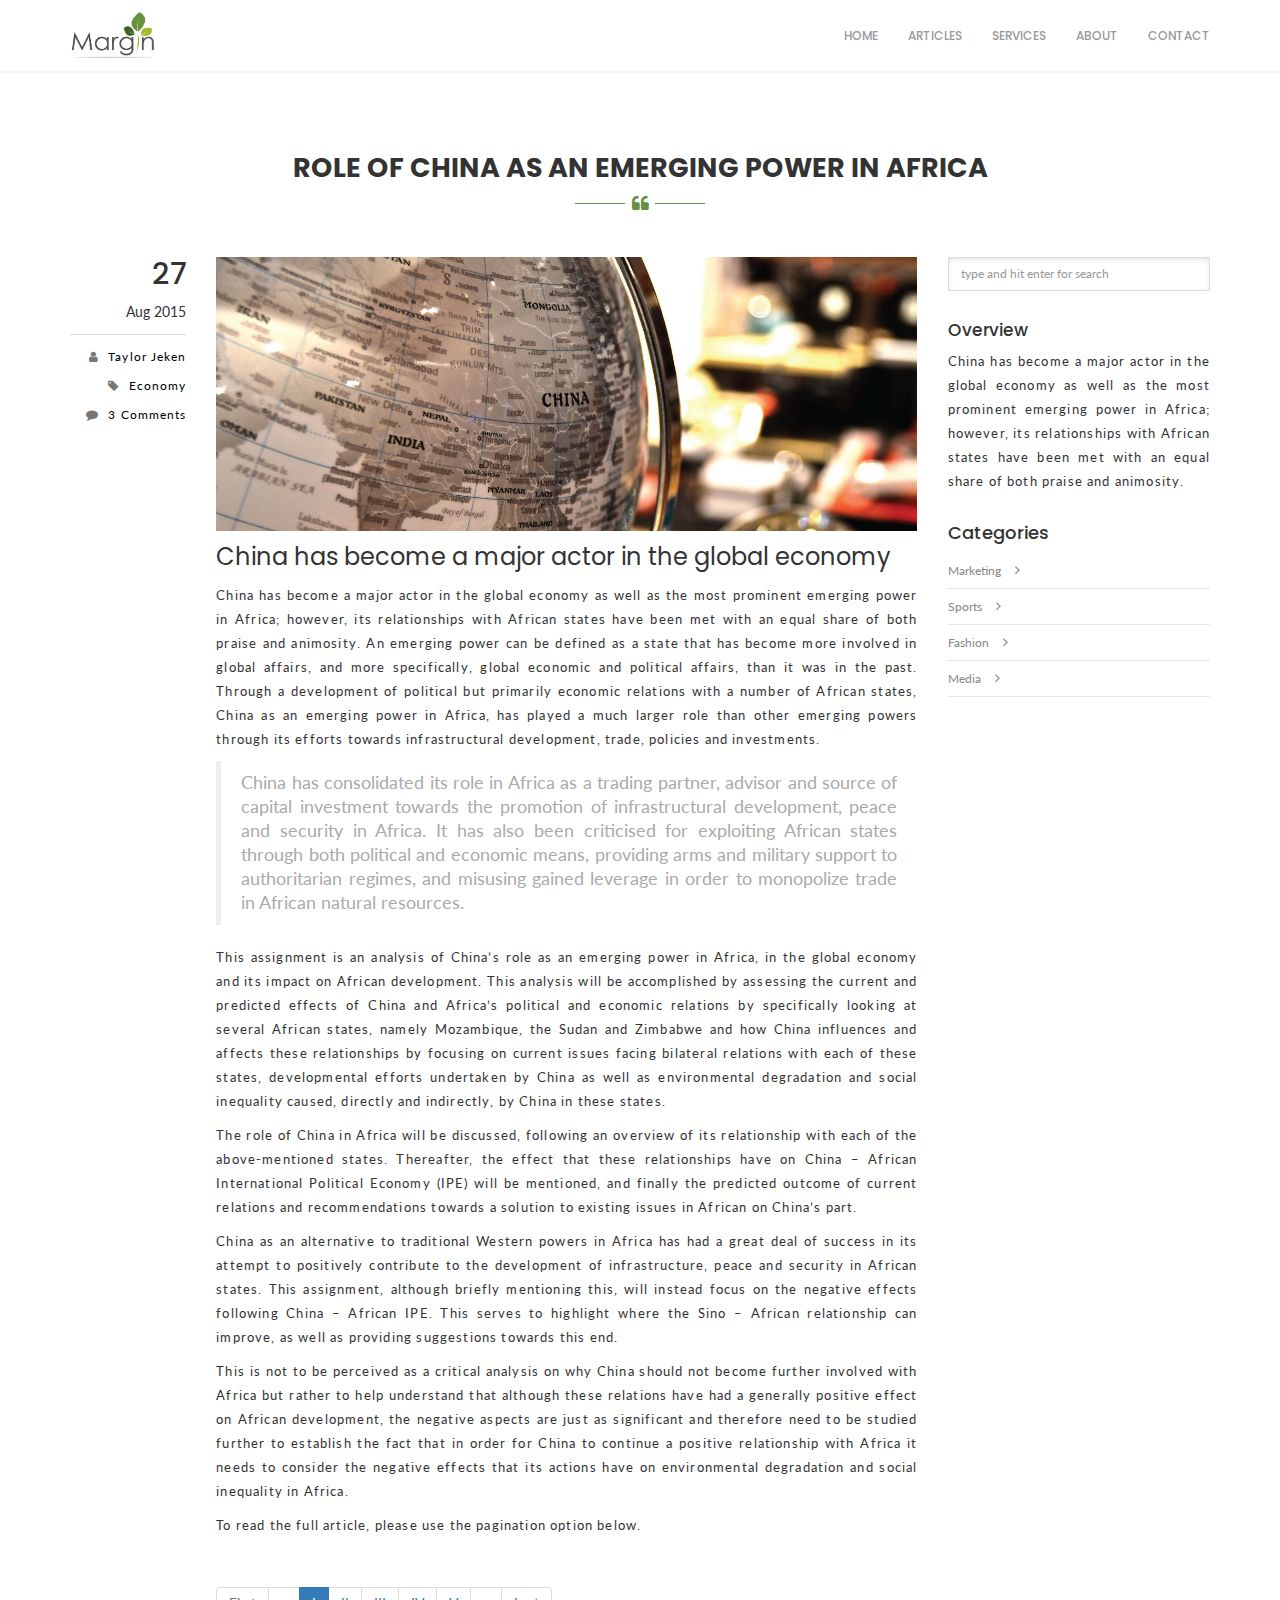
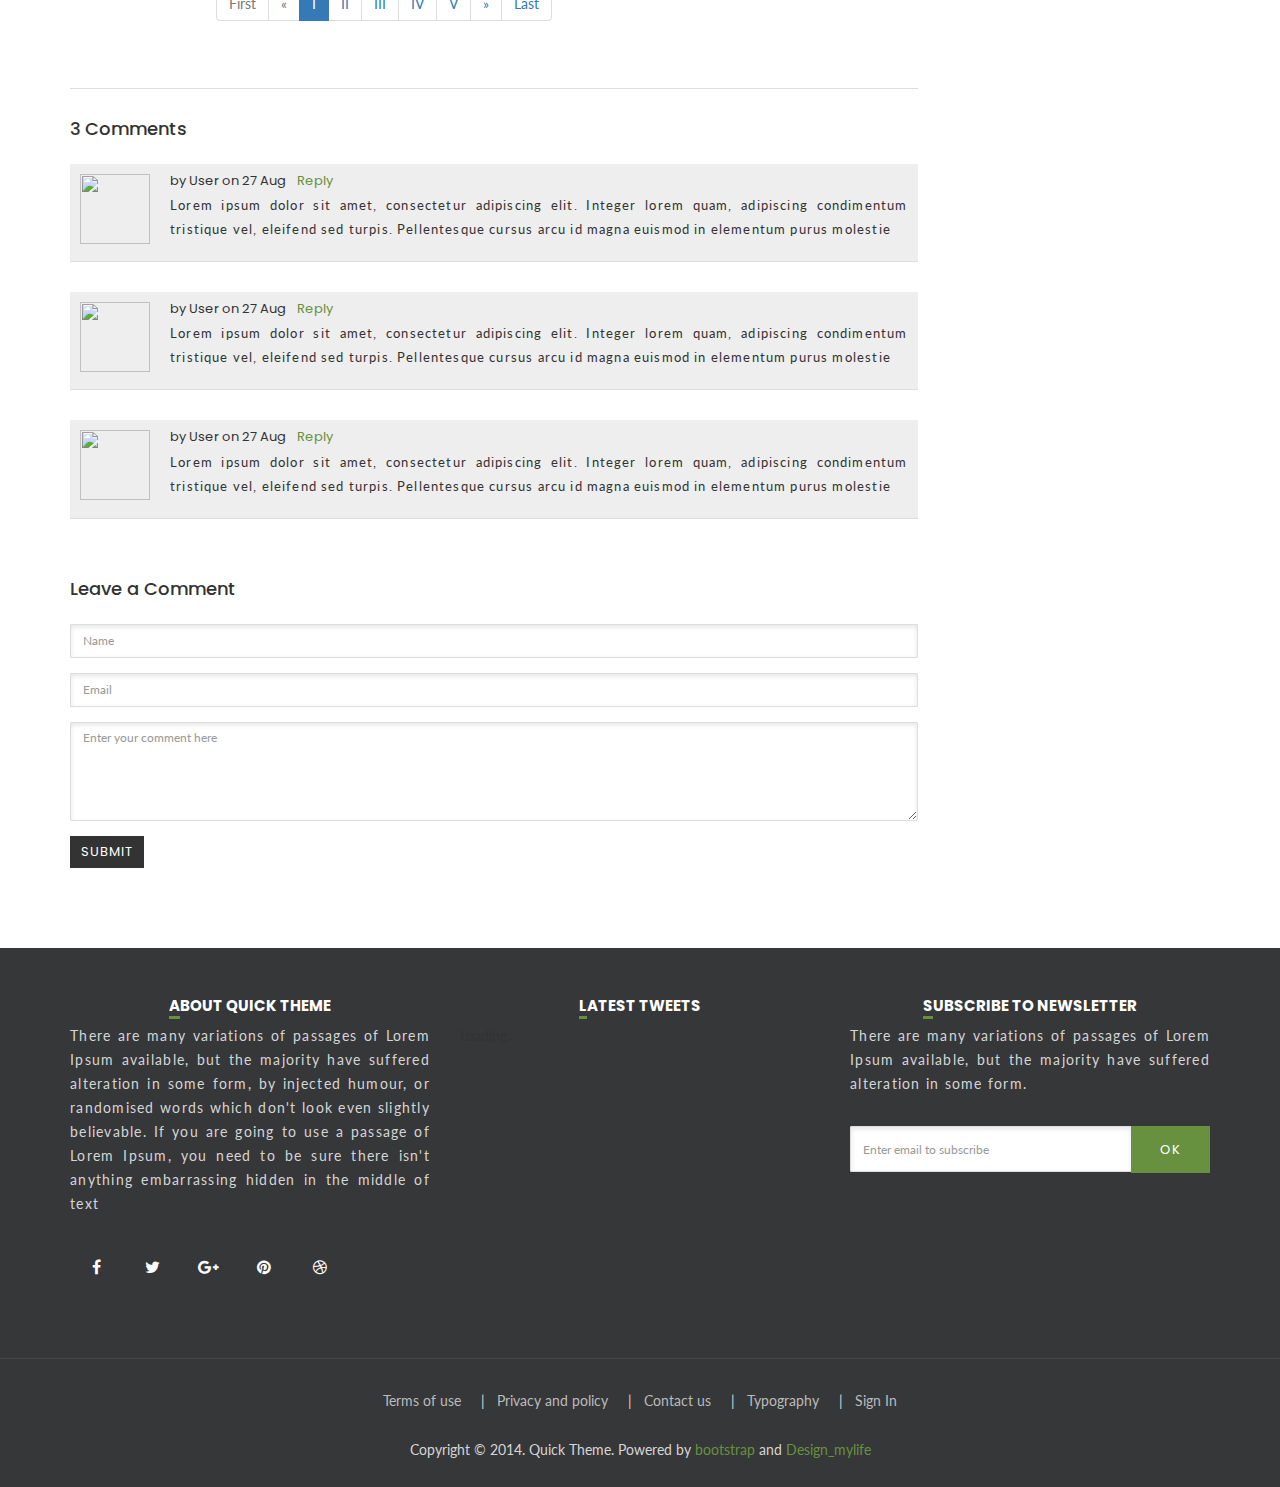
==== article-1.html @ ec609a2a "Pagination" ====
<!DOCTYPE html>
<html lang="en">
    
<!-- Mirrored from bootstraplovers.com/templates/quick-v1.5/demos/quick-fullscreen/blog-post.html by HTTrack Website Copier/3.x [XR&CO'2014], Wed, 30 Jan 2019 09:22:16 GMT -->
<head>
        <meta charset="utf-8">
        <meta http-equiv="X-UA-Compatible" content="IE=edge">
        <meta name="viewport" content="width=device-width, initial-scale=1">
        
        <link rel="shortcut icon" href="img/logo.ico" type="image/x-icon" />
        <title>Margin Economics</title>

        <!-- Bootstrap -->
        <link href="bootstrap/css/bootstrap.min.css" rel="stylesheet">
        <!-- custom css -->
        <link href="css/style.css" rel="stylesheet" type="text/css" media="screen">
        <!-- font awesome for icons -->
        <link href="font-awesome/css/font-awesome.min.css" rel="stylesheet">
        <!--flex slider-->
        <link href="css/flexslider.css" rel="stylesheet" type="text/css" media="screen">
        <!-- animated css  -->
        <link href="css/animate.css" rel="stylesheet" type="text/css" media="screen">
        <!--web fonts-->      
        <link href='https://fonts.googleapis.com/css?family=Lato:300,400,400italic' rel='stylesheet' type='text/css'>
        <link href='https://fonts.googleapis.com/css?family=Montserrat:400,700' rel='stylesheet' type='text/css'>

        <!--owl carousel css-->
        <link href="css/owl.carousel.css" rel="stylesheet" type="text/css" media="screen">
        <link href="css/owl.theme.css" rel="stylesheet" type="text/css" media="screen">
        <!--popups css-->
        <link href="css/magnific-popup.css" rel="stylesheet" type="text/css">
        <!-- HTML5 Shim and Respond.js IE8 support of HTML5 elements and media queries -->
        <!-- WARNING: Respond.js doesn't work if you view the page via file:// -->
        <!--[if lt IE 9]>
          <script src="https://oss.maxcdn.com/html5shiv/3.7.2/html5shiv.min.js"></script>
          <script src="https://oss.maxcdn.com/respond/1.4.2/respond.min.js"></script>
        <![endif]-->


    </head>
    <body data-spy="scroll" data-offset="80">

        <section id="navigation">
            <div class="navbar navbar-default navbar-static-top" role="navigation">
                <div class="container">
                    <div class="navbar-header">
                        <button type="button" class="navbar-toggle" data-toggle="collapse" data-target=".navbar-collapse">
                            <span class="sr-only">Toggle navigation</span>
                            <span class="icon-bar"></span>
                            <span class="icon-bar"></span>
                            <span class="icon-bar"></span>
                        </button>
                        <img src="img/logo-nav.png" alt="Margin logo" height="47" width="85">
                    </div>
                    <div class="navbar-collapse collapse">

                            <ul class="nav navbar-nav navbar-right scrollto">
                                    <li><a href="index.html#home">Home</a></li>
                                    <li><a href="index.html#articles">Articles</a></li>
                                    <li><a href="index.html#services">Services</a></li>
                                    <li><a href="index.html#about">About</a></li>
                                    <li><a href="index.html#contact">Contact</a></li>
                                </ul>

                    </div><!--/.nav-collapse -->
                </div><!--/.container -->
            </div><!--navbar-default-->
        </section><!--navigation section end here-->

        <section id="blog-wrapper" class="section-padding">
            <div class="container">
                <div class="row">
                    <div class="col-md-12">
                        <div class="center-heading text-center">
                            <h2>Role of China as an Emerging Power in Africa</h2>
                            <span class="icon"><i class="fa fa-quote-left"></i></span> 
                        </div><!--center heading-->
                    </div>
                </div>

                <div class="row">
                    <div class="col-sm-9">
                        <div class="blog-post-wrap">
                            <div class="row">
                                <div class="col-sm-2 margin-btm-30 hidden-xs">
                                    <div class="post-date   text-right">
                                        <h2>27</h2>
                                        <span>Aug 2015</span>
                                    </div>
                                    <div class="post-left-info">
                                        <p><i class="fa fa-user"></i> <a href="#">Taylor Jeken</a></p>
                                        <p><i class="fa fa-tag"></i> <a href="#">Economy</a></p>
                                        <p><i class="fa fa-comment"></i> <a href="#">3 Comments</a></p>
                                    </div>
                                </div>
                                <div class="col-sm-10">
                                    <div class="blog-post-info">                                  
                                        <img src="img/blog-1.jpg" class="img-responsive" alt="">
                                        <h3>China has become a major actor in the global economy</h3>
                                        <ul class="list-inline xs-post-info visible-xs">
                                            <li><i class="fa fa-user"></i> <a href="#">Author</a></li>
                                            <li><i class="fa fa-tag"></i> <a href="#">Sports</a></li>
                                            <li><i class="fa fa-comment"></i> <a href="#">3 Comments</a></li>
                                        </ul>
                                        <p>
                                            China has become a major actor in the global economy as well as the most prominent emerging power in Africa; however, its relationships with African states have been met with an equal share of both praise and animosity. An emerging power can be defined as a state that has become more involved in global affairs, and more specifically, global economic and political affairs, than it was in the past. Through a development of political but primarily economic relations with a number of African states, China as an emerging power in Africa, has played a much larger role than other emerging powers through its efforts towards infrastructural development, trade, policies and investments.
                                        </p>
                                        <blockquote>
                                            China has consolidated its role in Africa as a trading partner, advisor and source of capital investment towards the promotion of infrastructural development, peace and security in Africa. It has also been criticised for exploiting African states through both political and economic means, providing arms and military support to authoritarian regimes, and misusing gained leverage in order to monopolize trade in African natural resources.
                                        </blockquote>
                                        <p>
                                            This assignment is an analysis of China’s role as an emerging power in Africa, in the global economy and its impact on African development. This analysis will be accomplished by assessing the current and predicted effects of China and Africa’s political and economic relations by specifically looking at several African states, namely Mozambique, the Sudan and Zimbabwe and how China influences and affects these relationships by focusing on current issues facing bilateral relations with each of these states, developmental efforts undertaken by China as well as environmental degradation and social inequality caused, directly and indirectly, by China in these states.
                                        </p>
                                        <p>
                                            The role of China in Africa will be discussed, following an overview of its relationship with each of the above-mentioned states. Thereafter, the effect that these relationships have on China – African International Political Economy (IPE) will be mentioned, and finally the predicted outcome of current relations and recommendations towards a solution to existing issues in African on China’s part.
                                        </p>
                                        <p>
                                            China as an alternative to traditional Western powers in Africa has had a great deal of success in its attempt to positively contribute to the development of infrastructure, peace and security in African states. This assignment, although briefly mentioning this, will instead focus on the negative effects following China – African IPE. This serves to highlight where the Sino – African relationship can improve, as well as providing suggestions towards this end.
                                        </p>
                                        <p>
                                            This is not to be perceived as a critical analysis on why China should not become further involved with Africa but rather to help understand that although these relations have had a generally positive effect on African development, the negative aspects are just as significant and therefore need to be studied further to establish the fact that in order for China to continue a positive relationship with Africa it needs to consider the negative effects that its actions have on environmental degradation and social inequality in Africa.
                                        </p>
                                        <p>To read the full article, please use the pagination option below.</p>
                                        <div class="pagination">
                                            <nav aria-label="Page navigation example">
                                                <ul class="pagination pagination-circle pg-blue">
                                                    <li class="page-item disabled"><a class="page-link">First</a></li>
                                                    <li class="page-item disabled">
                                                    <a class="page-link" aria-label="Previous">
                                                        <span aria-hidden="true">&laquo;</span>
                                                        <span class="sr-only">First</span>
                                                    </a>
                                                    </li>
                                                    <li class="page-item active"><a class="page-link">I</a></li>
                                                    <li class="page-item"><a class="page-link">II</a></li>
                                                    <li class="page-item"><a class="page-link">III</a></li>
                                                    <li class="page-item"><a class="page-link">IV</a></li>
                                                    <li class="page-item"><a class="page-link">V</a></li>
                                                    <li class="page-item">
                                                    <a class="page-link" aria-label="Next">
                                                        <span aria-hidden="true">&raquo;</span>
                                                        <span class="sr-only">Next</span>
                                                    </a>
                                                    </li>
                                                    <li class="page-item"><a class="page-link">Last</a></li>
                                                </ul>
                                            </nav>
                                        </div>
                                    </div>
                                </div>
                            </div>
                        </div><!--blog post wrap--> 
                        <div class="post-cmnt-wrap">
                            <h4>3 Comments</h4>
                            <div class="comment-list">
                                <h4><img src="img/team-1.jpg" class="img-responsive" alt="">
                                    by User on 27 Aug <a href="#">Reply</a>
                                </h4>
                                <p>
                                    Lorem ipsum dolor sit amet, consectetur adipiscing elit. Integer lorem quam, adipiscing condimentum tristique vel, eleifend sed turpis. Pellentesque cursus arcu id magna euismod in elementum purus molestie
                                </p>
                            </div><!--comment-list-->
                            <div class="comment-list">
                                <h4><img src="img/team-5.jpg" class="img-responsive" alt="">
                                    by User on 27 Aug <a href="#">Reply</a>
                                </h4>
                                <p>
                                    Lorem ipsum dolor sit amet, consectetur adipiscing elit. Integer lorem quam, adipiscing condimentum tristique vel, eleifend sed turpis. Pellentesque cursus arcu id magna euismod in elementum purus molestie
                                </p>
                            </div><!--comment-list-->
                            <div class="comment-list">
                                <h4><img src="img/team-3.jpg" class="img-responsive" alt="">
                                    by User on 27 Aug <a href="#">Reply</a>
                                </h4>
                                <p>
                                    Lorem ipsum dolor sit amet, consectetur adipiscing elit. Integer lorem quam, adipiscing condimentum tristique vel, eleifend sed turpis. Pellentesque cursus arcu id magna euismod in elementum purus molestie
                                </p>
                            </div><!--comment-list-->
                        </div><!--post comment wrap end-->

                        <div class="comment-form margin-btm-30">
                            <h4>Leave a Comment</h4>
                            <form role="form">
                                <div class="form-group">
                                    <input type="text" class="form-control" placeholder="Name">
                                </div>
                                <div class="form-group">
                                    <input type="email" class="form-control" placeholder="Email">
                                </div>
                                <div class="form-group">
                                    <textarea class="form-control comment-textarea" rows="5" placeholder="Enter your comment here"></textarea>
                                </div>
                                <button type="submit" class="btn btn-dark btn-sm comment-send-btn">Submit</button>
                            </form>
                        </div>
                    </div><!--blog-post col-->
                    <div class="col-sm-3">
                        <div class="post-sidebar-box">
                            <form role="form">
                                <input type="text" class="form-control" placeholder="type and hit enter for search">

                            </form>
                        </div><!--sidebar box-->
                        <div class="post-sidebar-box">
                            <h4>Overview</h4>
                            <p>
                                China has become a major actor in the global economy as well as the most prominent emerging power in Africa; however, its relationships with African states have been met with an equal share of both praise and animosity.
                            </p>
                        </div>
                        <div class="sidebar-box margin40">
                            <h4>Categories</h4>
                            <ul class="list-unstyled cat-list">
                                <li> <a href="#">Marketing</a> <i class="fa fa-angle-right"></i></li>
                                <li> <a href="#">Sports</a> <i class="fa fa-angle-right"></i></li>
                                <li> <a href="#">Fashion</a> <i class="fa fa-angle-right"></i></li>
                                <li> <a href="#">Media</a> <i class="fa fa-angle-right"></i></li>
                            </ul>
                        </div>
                    </div><!--blog sidebar col-->
                </div>
            </div>
        </section><!--blog wrapper-->
        <footer id="footer">
            <div class="container">
                <div class="row">
                    <div class="col-sm-4 margin-btm-30">
                        <div class="footer-col">
                            <h3 class="widget-title">
                                About Quick Theme
                            </h3>
                            <p>
                                There are many variations of passages of Lorem Ipsum available, but the majority have suffered alteration in some form, by injected humour, or randomised words which don't look even slightly believable. If you are going to use a passage of Lorem Ipsum, you need to be sure there isn't anything embarrassing hidden in the middle of text
                            </p>
                        </div><!--footer-col-->

                        <div class="footer-col">
                            <ul class="list-inline social-1">
                                <li><a href="#"><i class="fa fa-facebook"></i></a></li>
                                <li><a href="#"><i class="fa fa-twitter"></i></a></li>
                                <li><a href="#"><i class="fa fa-google-plus"></i></a></li>
                                <li><a href="#"><i class="fa fa-pinterest"></i></a></li>
                                <li><a href="#"><i class="fa fa-dribbble"></i></a></li>
                            </ul>
                        </div><!--footer-col-->
                    </div>

                    <div class="col-sm-4 margin-btm-30">
                        <div class="footer-col">
                            <h3 class="widget-title">
                                Latest Tweets
                            </h3>
                        </div>
                        <div class="tweet"></div>

                    </div>

                    <div class="col-sm-4">
                        <div class="footer-col">
                            <h3 class="widget-title">
                                Subscribe to Newsletter
                            </h3>
                            <p>
                                There are many variations of passages of Lorem Ipsum available, but the majority have suffered alteration in some form.
                            </p>
                            <form role="form" class="subscribe-form">
                                <div class="input-group">
                                    <input type="email" class="form-control" placeholder="Enter email to subscribe">
                                    <span class="input-group-btn">
                                        <a class="btn  btn-theme btn-lg" href="#">Ok</a>
                                        <!--<button class="btn  btn-theme btn-lg">Ok</button>-->
                                    </span>
                                </div>
                            </form>
                        </div><!--footer-col-->
                    </div>
                </div>
            </div>
        </footer><!--footer-->
        <div class="footer-btm">
            <ul class="footer-nav list-inline text-center">
                <li><a href="#">Terms of use</a></li>
                <li><a href="#">Privacy and policy</a></li>
                <li><a href="#">Contact us</a></li>
                <li><a href="typography.html">Typography</a></li>
                <li><a href="#">Sign In</a></li>
            </ul>
            <div class="copyright text-center">
                Copyright &copy; 2014. Quick Theme. Powered by <a href="#">bootstrap</a> and <a href="#">Design_mylife</a>
            </div>
        </div><!--footer-btm-->
        <!--back to top-->
        <a href="#" class="scrollToTop"><i class="fa fa-angle-up"></i></a>
        <!--back to top end-->
        <!--scripts and plugins -->
        <!--must need plugin jquery-->
        <script src="js/jquery.min.js"></script>        
        <!--bootstrap js plugin-->
        <script src="bootstrap/js/bootstrap.min.js" type="text/javascript"></script>
        <!--easing plugin for smooth scroll-->
        <script src="js/jquery.easing.1.3.min.js" type="text/javascript"></script>
        <script src="js/jquery.sticky.js" type="text/javascript"></script>
        <!--on scroll animation-->
        <script src="js/wow.min.js" type="text/javascript"></script> 
        <!--easy pie charts-->
        <script src="js/waypoints.min.js" type="text/javascript"></script>
        <!--digit countdown plugin-->
        <script src="js/jquery.counterup.min.js" type="text/javascript"></script>
        <script src="js/easypiechart.js" type="text/javascript"></script>
        <script src="js/jquery.flexslider-min.js" type="text/javascript"></script>
        <script src="js/jquery.mixitup.min.js" type="text/javascript"></script>
        <script src="js/jquery.stellar.min.js" type="text/javascript"></script>
        <!--owl carousel slider-->
        <script src="js/owl.carousel.min.js" type="text/javascript"></script>
        <!--twitter feed-->
        <script src="js/tweetie.min.js" type="text/javascript"></script>
        <!--popup js-->
        <script src="js/jquery.magnific-popup.min.js" type="text/javascript"></script>
        <script src="js/jquery.backstretch.min.js" type="text/javascript"></script>
        <!--valid / working contact form js-->
        <script src="js/contact_me.js" type="text/javascript"></script>
        <script src="js/jqBootstrapValidation.js" type="text/javascript"></script>
        <!--customizable plugin edit according to your needs-->
        <script src="js/custom.js" type="text/javascript"></script>
    </body>

<!-- Mirrored from bootstraplovers.com/templates/quick-v1.5/demos/quick-fullscreen/blog-post.html by HTTrack Website Copier/3.x [XR&CO'2014], Wed, 30 Jan 2019 09:22:16 GMT -->
</html>
---- css/style.css ----
/* 
    Document   : Quick - default
    Created on : Jul 22, 2014, 10:15:10 PM
    Author     : Design_mylife
    Description:Multi options one page creative theme for agencies
    Version    : V1.5
*/
@import url('https://fonts.googleapis.com/css?family=Poppins:400,500,600,700');
html, body{
    height:100%;
}
body { 
    -webkit-font-smoothing: antialiased;
    -webkit-text-size-adjust: 100%;
    -ms-text-size-adjust: 100%;
    font-family: 'Lato', sans-serif;
    color:#333;
    font-size: 14px;
    line-height: 24px;
    background-color: #fff;
    overflow-x: hidden;
    text-align: justify;
    text-justify: inter-word;
}

/*
/*-----------------------------------------------------------------------------------*/
/*	RESET
/*-----------------------------------------------------------------------------------*/
*,
*:before,
*:after {
    -webkit-box-sizing: border-box;
    -moz-box-sizing: border-box;
    box-sizing: border-box;
}
:focus {
    outline: 0 !important
}

.logo {
    margin-bottom: 30px;
}

a {
    -webkit-transition: all .3s ease-in-out;
    -moz-transition: all .3s ease-in-out;
    transition: all .3s ease-in-out;
    color:#000;
    text-decoration: none;
}
a:hover{
    color:#67913F;
    text-decoration:none;
}
strong,b{
    font-weight: 400;
    font-family: 'Poppins', sans-serif;
}
p{
    letter-spacing: 0.09em;
}
h1,h2,h3,h4,h5,h6{
    margin-top: 0px;
    font-family: 'Poppins', sans-serif;
}
label{
    font-weight: 400;
}
.section-padding{
    padding-top: 80px;
    padding-bottom: 50px;
}

.section-padding-2 {
    padding-top: 0px;
}

.divided-50{
    height: 50px;
    width:100%;
}

.margin-btm-30{
    margin-bottom: 30px;
}
::selection {
    background:#67913F; /* Safari */
    color: #fff;
}
::-moz-selection {
    background:#67913F; /* Firefox */
    color: #fff;
}
/**********bootstrap navigation overrides***********/
.navbar-default {
    background-color: rgba(255,255,255,0.9);  
    border-bottom: 2px solid #f5f5f5 !important;
    width:100%;
    min-height: 70px;
    padding: 10px 0;
}
.navbar {
    position: relative;
    margin-bottom: 0px;
    border: 1px solid transparent;
}
.navbar-default .navbar-nav>li>a {
    font-size: 12px;
    color:#999;
    font-weight: 500;
    text-transform: uppercase;
    font-family: 'Poppins', sans-serif;
}
.navbar-default .navbar-nav>.active>a, .navbar-default .navbar-nav>.active>a:hover, .navbar-default .navbar-nav>.active>a:focus {
    color: #67913F;
    background-color: transparent;
}
.navbar-brand {
    float: left;
    height: 50px;
    padding: 15px 15px;
    line-height: 20px;
    text-transform: uppercase;
    color:#000 !important;
    font-family: 'Poppins', sans-serif;
    font-weight: 700;
    font-size: 20px;
}
/*****************home ********
******************************/
#home {
    background-color: #444;
    background-repeat: repeat;
    background-attachment: fixed;
    background-size:cover;
    background-image: url(../img/showcase-1.jpg);
    display: table;
    width: 100%;
    height: 100%;
    min-height: 100%;
    overflow-x: hidden;
    overflow-y: hidden;
    vertical-align: middle;
    z-index: 1;
}

.home-content {
    position: relative;
    display: table-cell;
    vertical-align: middle;
    z-index: 3;
}
.colored-text-1{
    color:#406225;
}

.colored-text-2{
    color:#67913F;
}

.colored-text-3{
    color:#9EBB2D;
}

h2.slide-btm-text{
    text-align: center;
    margin: 30px 0;
    font-weight: 300;
    color:#4D4D4D;
    font-size: 16px;
    line-height: 30px;
    text-transform: uppercase;
}
.main-flex-slider{
    text-align: center;
    overflow: hidden;
}
.home-top-slide-text{
    display: inline-block;
    margin: 20px auto;
    padding: 10px 0px;
    border-bottom: 3px solid #4D4D4D;
    text-align: center;
      font-weight: 400;
    font-size: 15px;
    letter-spacing: .08em;
    color:#4D4D4D;
    text-transform: uppercase;
}
.main-flex-slider h1{
    font-size: 5em;
    color:#4D4D4D;
    text-transform: uppercase;
    font-weight: 700;
    margin-bottom: 60px;
    margin:0;
}
.home-link-btn{
    margin-top: 30px;
}
@media(max-width:767px){
    .main-flex-slider h1{
        font-size: 4em;
    }   
}
@media(max-width:420px){
    .main-flex-slider h1{
        font-size: 2.5em;
        margin-bottom: 30px;
    }   
    h2.slide-btm-text{
        display: none;
    }
    .home-link-btn{
        margin-top: 10px;
    }
  
}
/***************buttons*****************************/
.btn {
    font-weight: 400;
    font-family: 'Poppins', sans-serif;
    text-transform: uppercase;
    font-size: 13px;
    text-shadow: none !important;
    -webkit-text-shadow:none !important;
    -webkit-transition: all 200ms ease-in;
    -o-transition: all 200ms ease-in;
    -moz-transition: all 200ms ease-in;
    transition: all 200ms ease-in;
    border-radius: 0;
    -webkit-border-radius: 0;
    -webkit-box-shadow: none;
    -moz-box-shadow: none;
    box-shadow: none;
    display: inline-block;
    letter-spacing: 1px;
}
.btn:hover,.btn:focus{
    outline: none;
    color:#fff;
}
.btn-lg {
    padding: 14px 28px 13px 28px;
    font-size: 13px;
    text-transform: uppercase;
}
.btn-xs{
    font-size: 12px;
    text-transform: uppercase;
    font-weight: 400;
}
.btn-border-white{
    border: 1px solid #fff;
    color:#fff;

}
.btn-border-white:hover{
    color:#333;
    border-color: #fff;
    background-color: #fff;
}
.btn-dark{
    background-color: #333;
    color:#fff;
}
.btn-dark:hover{
    color:#fff;
    background-color: #67913F;
}
.btn-theme{
    background-color: #67913F !important;
    color:#fff;
}
.btn-theme:hover{
    color:#fff;
    background-color: #333;
}
.btn-dark-2{
    border: 1px solid rgba(255,255,255,0.1);
    background: rgba(0,0,0,0.3);
    color: #4D4D4D;
}
.btn-dark-2:hover{
    color: #fff;
    background: rgba(0,0,0,0.7);
    border: 1px solid rgba(255,255,255,0);
}
/*heading center**/
.center-heading {
    margin-bottom: 40px
}
.center-heading h2 {
    font-weight: 700;
    text-transform: uppercase;
    font-size: 27px;
    color: #333;
}
@media(max-width:533px){
    .center-heading h2{
        font-size: 30px;
        letter-spacing: 0.10em;
    }
}
.center-heading h2:first-letter{
    text-transform: uppercase;
}
.center-heading .icon {
    display: inline-block;
    font-size: 18px;
    line-height: 21px;
    width: 130px;
    margin: 0 auto;
    position: relative;
    color:  #67913F;
}
.center-heading .icon:before {
    display: inline-block;
    content: "";
    border-bottom: 1px solid #67913F;
    position: absolute;
    left: 0;
    top: 10px;
    width: 50px;
}
.center-heading .icon:after {
    display: inline-block;
    content: "";
    border-bottom: 1px solid #67913F;
    position: absolute;
    right: 0;
    top: 10px;
    width: 50px;
}

/*************parallax*************/
.parallax {
    background-position: 0 0;
    background-repeat: no-repeat;
    background-size: 100% auto;
    width: 100%;
    background-size: cover;
    background-attachment: fixed;
}
/**services****/
.services{
    margin-top: 30px;
    text-align: center;
}
.service-box{
    text-align: center;
}
.service-box i{
    width:90px;
    height: 90px;
    line-height: 90px;
    text-align: center;
    color:#999;
    border-radius: 50%;
    -webkit-border-radius: 50%;
    background-color: #f5f4f2;
    font-size: 30px;
    margin-bottom: 20px;
    -webkit-transition: 0.7s ease-in-out;
    -moz-transition: 0.7s ease-in-out;
    -ms-transition: 0.7s ease-in-out;
    -o-transition: 0.7s ease-in-out;
    transition: 0.7s ease-in-out;
}
.service-box:hover i{
    -webkit-transform: rotateY(360deg);
    -moz-transform: rotateY(360deg);
    -ms-transform: rotateY(360deg);
    -o-transform: rotateY(360deg);
    color:#fff;
}

.service-box-1:hover i{
    -webkit-transform: rotateY(360deg);
    -moz-transform: rotateY(360deg);
    -ms-transform: rotateY(360deg);
    -o-transform: rotateY(360deg);
    background-color: #406225;
    color:#fff;
}

.service-box-2:hover i{
    -webkit-transform: rotateY(360deg);
    -moz-transform: rotateY(360deg);
    -ms-transform: rotateY(360deg);
    -o-transform: rotateY(360deg);
    background-color: #67913F;
    color:#fff;
}

.service-box-3:hover i{
    -webkit-transform: rotateY(360deg);
    -moz-transform: rotateY(360deg);
    -ms-transform: rotateY(360deg);
    -o-transform: rotateY(360deg);
    background-color: #9EBB2D;
    color:#fff;
}
.service-box h3{
    font-weight: 400;
    text-transform: uppercase;
    font-size: 18px;
}
.service-box p{
    font-size: 13px;
    text-align: center;
}

hr {
    width: 60%;
}

/*team*/
.team-col{
    text-align: center;
    margin-bottom: 25px;
}
.team-col img{
    width:120px;
    height: 120px;
    border-radius: 50%;
    -webkit-border-radius: 50%;
    position: relative;
    top: 0px;
    box-shadow: 0px 2px 1px 0px rgba(0, 0, 0, 0.4);
    -webkit-transition: top 0.15s linear;
    -moz-transition: top 0.15s linear;
    -ms-transition: top 0.15s linear;
    -o-transition: top 0.15s linear;
    transition: top 0.15s linear;
}
.team-col h4{
    font-weight: 300;
    margin-top: 15px;
    margin-bottom: 0px;
    color:#000;
}
.team-col span{
    color:#777;
    font-size: 12px;
}
.team-col:hover img{
    top: -5px;
    box-shadow: 0px 3px 5px -1px rgba(0, 0, 0, 0.5);
}
/**testimonials**/
.testimonials{
    text-align: center;
    margin-right: -15px;
    margin-left: -15px;
    padding-top: 20px;
}
.bg-heading .center-heading h2{
    color:#333;
    text-shadow: 0px 0px 3px rgba(0,0,0,0.33);
}
.bg-heading .center-heading .icon {
    color:  #67913F;
}
.bg-heading .center-heading .icon:before {
    border-color: #67913F;
}
.bg-heading .center-heading .icon:after {
    border-color: #67913F;
}

#testi-carousel h4{
    font-weight: 300;
    font-family: 'Lato', sans-serif;
    font-size: 24px;
    line-height: 30px;
}

#testi-carousel-1 h4{
    color:#406225;

}

#testi-carousel-2 h4{
    color:#67913F;
}

#testi-carousel-3 h4{
    color:#9EBB2D;
}

#testi-carousel p{
    color:#333;
    padding-left:15%;
    padding-right:15%;
}
/**cta**/
.cta{
    padding-top: 50px;
    padding-bottom: 20px;
    background-color: #f4f5f2;
    color:#666;
    text-align: center;
    margin-bottom: 40px;
}
@media(min-width:768px){
    .cta a{
        float: right;
    }
}
.cta h3{
    margin: 0px;
    font-weight: 400;
    font-family: 'Lato', sans-serif;
}
/**cta-1**/
.cta-1{
    padding: 40px 0;
    background-color: #67913F;
}
/**cta-2**/
.cta-2{
    margin-top: 50px;
    padding: 40px 0;
    background-color: #333;
}
/**cta-2**/
.cta-3{
    padding: 40px 0;
    background-color:#67913F;
}
.cta-3 h3{
    color:#fff;
    font-size: 40px;
    margin-bottom: 30px;   
    font-weight: 300;
}
/***our services****/

.service-icon {
    text-align: center;
    width:100%;
    height: 70px;
    line-height: 70px;
    text-align: center;
    color:#fff;
    border-radius: 35px;
    -webkit-border-radius: 35px;
    margin-bottom: 30px;
    font-size: 30px;
    background-repeat: no-repeat;
}

.service-icon-1 i{
    text-align: center;
    width: 70px;
    height: 70px;
    line-height: 70px;
    text-align: center;
    color:#fff;
    background-color: #406225;
    border-radius: 35px;
    -webkit-border-radius: 35px;
    margin-bottom: 10px;
    font-size: 30px;
}

.service-icon-2 i{
    width: 70px;
    height: 70px;
    line-height: 70px;
    text-align: center;
    color:#fff;
    background-color: #67913F;
    border-radius: 35px;
    -webkit-border-radius: 35px;
    margin-bottom: 10px;
    font-size: 30px;
}

.service-icon-3 i{
    width:70px;
    height: 70px;
    line-height: 70px;
    text-align: center;
    color:#fff;
    background-color: #9EBB2D;
    border-radius: 35px;
    -webkit-border-radius: 35px;
    margin-bottom: 10px;
    font-size: 30px;
}

.service-info h4{
    font-size: 24px;
    font-weight: 400;
    text-align: center;
    margin-bottom: 30px;
}

.service-info-1 h4{
    color:#406225;
    font-size: 24px;
    font-weight: 400;
    text-align: center;
}

.service-info-2 h4{
    color:#67913F;
    font-size: 24px;
    font-weight: 400;
    text-align: center;
}

.service-info-3 h4{
    color:#9EBB2D;
    font-size: 24px;
    font-weight: 400;
    text-align: center;
}

.service-info p{
    color:#333;
    text-align: center;
}


/***************portfolio***********/
/*mix it up filter*/
#grid .mix{
    display: none;
    opacity: 0;
}

.portfolio-filters{
    margin-bottom: 30px;
    list-style: none;
    padding: 0;
}
.portfolio-filters li{
    display:inline-block;
    border:1px solid #ddd;
    padding: 10px 16px;
    cursor: pointer;
    font-size: 10px ;
    text-transform: uppercase;
    margin-bottom: 5px;
    font-weight: 400;
    color:#999;
    -webkit-transition: 0.7s ease-in-out;
    -moz-transition: 0.7s ease-in-out;
    -ms-transition: 0.7s ease-in-out;
    -o-transition: 0.7s ease-in-out;
    transition: 0.7s ease-in-out;
}
.portfolio-filters li:hover{
    background-color: #67913F;
    color:#fff;
    border-color:#67913F;
}
.portfolio-filters li.active{
    background-color: #67913F;
    color:#fff;
    border-color:#67913F;
}
.work-desc{
    padding: 15px 0;
}
.work-desc h4{
    margin-bottom: 5px;
}
.work-desc em{
    font-size: 12px;
    color:#999;
    font-weight: 400;
}
/******owl carousel*******/
.owl-theme .owl-controls .owl-page span {
    display: block;
    width: 12px;
    height: 12px;
    margin: 5px 7px;
    filter: Alpha(Opacity=50);
    opacity: 0.5;
    -webkit-border-radius: 20px;
    -moz-border-radius: 20px;
    /* border-radius: 20px; */
    background:#67913F  !important;
}
/**owl**/
.owl-theme .owl-controls .owl-page span {
    display: block;
    width: 36px !important;
    height: 5px !important;
    margin: 5px 7px;
    filter: Alpha(Opacity=50);
    opacity: 0.5;
    -webkit-border-radius: 0px !important;
    -moz-border-radius: 0px !important;
    border-radius: 0px !important;
    background: #67913F !important;
}

/************************image hover effect*******************/

.item-img-wrap{
    position: relative;
    text-align: center;
    overflow: hidden;

}
.item-img-wrap img{
    -webkit-transition:all 200ms linear; 
    -moz-transition:all 200ms linear; 
    -o-transition:all 200ms linear; 
    -ms-transition:all 200ms linear; 
    transition:all 200ms linear; 
}
.item-img-overlay{
    position: absolute;
    width:100%;
    height: 100%;
    left: 0;
    top: 0;
}
.item-img-overlay span{
    width: 100%;
    height: 100%;
    position: absolute;
    top: 0;
    left: 0;
    background: url(../img/plus.png) no-repeat center center rgba(0, 0, 0, 0.6);
    -ms-filter: "progid:DXImageTransform.Microsoft.Alpha(Opacity=0)";
    filter: alpha(opacity=0);
    opacity: 0;
    -webkit-transition: opacity 250ms linear;
    transition: opacity 250ms linear;
}

.item-img-wrap:hover .item-img-overlay span{
    opacity: 1;
}
.item-img-wrap:hover img{
    -moz-transform: scale(1.1); 
    -webkit-transform: scale(1.1); 
    -o-transform: scale(1.1); 
    transform: scale(1.1); 
}


/***pricing tables****/

.container-pricing {
    width: 100%;
    height: 296px;
    line-height: 24px;
    background: url('../img/showcase-2.jpg');
    background-repeat: no-repeat;
    background-attachment: fixed;
    background-size: cover;
}

.plan-wrap{
    border: 1px solid #EFEFEF;
}
.price-title{
    padding: 20px 0;
    background: #f4f7f8;
    text-align: center;
    border-bottom: 1px solid #EFEFEF;
}
.price-title h4{
    margin: 0;
}
.plan-price{
    padding: 20px 0;  
    text-align: center;
    border-bottom: 1px solid #efefef;
}
.plan-price h2 span{
    font-size: 12px;
    font-weight: 300;
    vertical-align: middle;
    color:#777;
    margin-right: 5px;
}
.plan-price h2{
    font-size: 45px;
    color:#333;
    margin: 0;
}
.plan-features li{
    display: block;
    margin: 0;
    padding: 10px 30px;
    border-bottom: 1px solid #EFEFEF;
    font-size: 16px;
}

.plan-features li i{
    margin-right: 15px;
    color:#999;
}
.plan-link{
    padding: 15px 0;
    text-align: center;
}
.plan-wrap.popular .price-title{
    background-color: #67913F;
    color:#fff;
}

/***contact***/
.address-info h3{
    font-weight: 400;
    color:#000;
    margin-bottom: 20px;
    font-size: 17px;
}
.address-info p i{
    color:#67913F;
    margin-right: 10px;
}
.address-info p{
    color:#777;
}
.social li a i{
    font-size: 20px;
    color:#777;
    width:40px;
    margin-bottom: 3px;
    height: 40px;
    line-height: 40px;
    text-align: center;
    background-color: #f4f4f2;
    -webkit-transition:all 200ms linear; 
    -moz-transition:all 200ms linear; 
    -o-transition:all 200ms linear; 
    -ms-transition:all 200ms linear; 
    transition:all 200ms linear; 
}
.social li a i:hover{
    color:#fff;
    background-color: #67913F;
}

.contact-form form .form-control{
    min-height: 45px;
}
/*forms*/
select,
textarea,
input[type="text"],
input[type="password"],
input[type="datetime"],
input[type="datetime-local"],
input[type="date"],
input[type="month"],
input[type="time"],
input[type="week"],
input[type="number"],
input[type="email"],
input[type="url"],
input[type="search"],
input[type="text"],
input[type="color"],

.form-control{
    -webkit-border-radius: 1px;
    border-radius: 1px;
    background-color: #fff;
    border:1px solid #ddd;
    box-shadow: 0 2px 5px rgba(0,0,0,0.1) inset;
    -webkit-box-shadow: 0 2px 5px rgba(0,0,0,0.1) inset;
    font-size: 12px;
    color: #7a7a7a;
    background: #FFF;
    -webkit-transition: all 200ms ease-in;
    -o-transition: all 200ms ease-in;
    -moz-transition: all 200ms ease-in;
    transition: all 200ms ease-in;
}

textarea:focus,
input[type="text"]:focus,
input[type="password"]:focus,
input[type="datetime"]:focus,
input[type="datetime-local"]:focus,
input[type="date"]:focus,
input[type="month"]:focus,
input[type="time"]:focus,
input[type="week"]:focus,
input[type="number"]:focus,
input[type="email"]:focus,
input[type="url"]:focus,
input[type="search"]:focus,
input[type="text"]:focus,
input[type="color"]:focus,
.form-control:focus{
    border-color: #bbb;
    background: #fbfbfb;
    box-shadow: 0 2px 5px rgba(0,0,0,0.1) inset;
    -webkit-box-shadow: 0 2px 5px rgba(0,0,0,0.1) inset;
}

/*********footer************/
#footer {
    position: relative;
    background: #353739;
    padding: 50px 0 40px 0;
    border-bottom: 1px solid #464647;
}

.widget-title {
    color: #fff;
    font-size: 15px;
    font-weight: 700;
    text-transform: uppercase;
    text-align: center;
}

.widget-title:first-letter{
    border-bottom: 3px solid #67913F;
}
.footer-col p{
    color:#d5d5d5;
    margin-bottom: 30px;
}
.subscribe-form .form-control{
    height: 46px;
}
.footer-btm{
    background: #353739; 
}
.footer-nav{
    margin: 0px;
    padding: 30px 0 0;
}
.footer-nav  li:first-child:before {
    content: "";
    margin: 0;

}
.footer-nav li:before {
    content: "|";
    margin: 0 12px 0 6px;
    color:#d5d5d5;
}
.footer-nav li a{
    color:#bbb;
}
.copyright{
    padding: 25px 0;
    color:#d5d5d5;
}
.copyright a{
    color:#67913F;
}
/*************soical icons**********/
.social-1{
    margin: 0;
    padding: 0;
}
.social-1 li a i{
    width:42px;
    height: 42px;
    line-height: 42px;
    text-align: center;
    color:#fff;
    font-size: 16px;
    -webkit-transition: all 200ms ease-in;
    -o-transition: all 200ms ease-in;
    -moz-transition: all 200ms ease-in;
    transition: all 200ms ease-in;
}
.social-1 li a i:hover{
    opacity: 0.8;
}
.social-1 li a i.facebook{
    background-color: #3b5998;
}
.social-1 li a i.twitter{
    background-color: #0084b4;
}
.social-1 li a i.linkedin{
    background-color: #0A78B7;
}

/***************blog****************/
#blog form .form-control{
    width:260px;
}
.blog-desc h3{
    margin-top:12px;
    margin-bottom: 7px;
    font-weight: 400;
    font-size: 18px;
}
.blog-desc span{
    color:#777;
    font-size: 13px;
    display: block;
}
.blog-desc p{
    margin: 10px 0;
}
.blog-intro-text .center-heading h2{
    font-size: 50px;
    text-transform: uppercase;

}
.blog-intro-text h5{
    color:#fff;
    font-size: 20px;
    margin-bottom: 25px;
    line-height: 35px;
    font-weight: 400;
    text-transform: uppercase;
    display: inline-block;
    border-bottom: 3px solid rgba(255,255,255,.3);
}
.blog-post-info h3{
    font-weight: 400;
    margin: 13px 0;
}

.blog-post-info p{
    font-size: 13px;
}
.blog-post-wrap{
    border-bottom: 1px solid #ddd;
    padding-bottom: 20px;
    margin-bottom: 30px;
}
.post-date{
    border-bottom: 1px solid #ddd;
    padding-bottom: 10px;
    margin-bottom: 10px;
}
.post-left-info{
    text-align: right;
}
.post-left-info p{
    margin: 5px 0;
    font-size: 12px;
}
.post-left-info p i{
    margin-right: 5px;
    color:#777;

}
iframe {
    border: none;
    width:100%;
}

/*sidebar**/
.post-sidebar-box{
    margin-bottom: 30px;
}
.post-sidebar-box h4{
    font-size: 17px;

}
.post-sidebar-box p{
    font-size: 13px;
}
.cat-list li{
    padding: 5px 0;
    border-bottom: 1px solid #e5e5e5;
}
.cat-list li a{
    color:#888;
    margin-right: 10px;
    font-size: 12px;
}
.cat-list li i{
    color:#888;
    margin-right: 10px;
    transition: all 0.3s ease-in-out;
    -webkit-transition: all 0.3s ease-in-out;
    -moz-transition: all 0.3s ease-in-out;
    -o-transition: all 0.3s ease-in-out;
}
.cat-list li:hover i{
    margin-left: 5px;
}
.cat-list li a:hover{
    color:#67913F;
}
blockquote{
    color:#aaa;
}
.post-cmnt-wrap h4{
    margin-bottom: 25px;
}
.comment-list{
    padding: 10px;
    margin-bottom: 30px;
    border-bottom: 1px solid #ddd;
    background-color: #eee;
}
.comment-list h4{
    margin-bottom: 5px;
    font-size: 13px;
    font-weight: 400;
}
.comment-list h4 a{
    color:#67913F;
    margin-left: 8px;
}
.comment-list h4 a:hover{
    text-decoration: underline;
}
.comment-list h4 img{
    width:70px;
    height: 70px;
    margin-right: 20px;
    float: left;
}
.comment-list p{
    overflow: hidden;
    font-size: 13px;
}
.comment-form{
    margin-top: 60px;
}
.comment-form h4{
    margin-bottom: 25px;
}

.goals-skills-wrap h2{
    font-weight: 300;
    margin-bottom: 30px;
}
/*progress bar*/
h3.heading-progress {
    font-size: 14px;
    font-weight: 400;
    margin-bottom: 6px;
    margin-top: 0px;
}
.progress {
    height: 15px;
    line-height: 10px;
    box-shadow: none;
    -webkit-box-shadow: none;
    background: #E9E9E9;
    border-radius: 0;
    -webkit-border-radius: 0;
}
.progress-bar {
    line-height: 10px;
    background:#67913F;
    box-shadow: none;
    -webkit-box-shadow: none;
}

/*******fun-facts****/
.fun-facts{
    background: url('../img/showcase-3.jpg');
    padding: 80px 0;
    background-repeat: no-repeat;
    background-size: cover;
    background-attachment: fixed;
}
.fact-inner h1{
    color:#333;
    font-size: 64px;
}
.fact-inner h3{
    color:#333;
    font-weight: 400;
    margin-bottom: 0px;
    font-family: 'Lato', sans-serif;
}
.fullscreen{
    width:100%;
    height: 100%;
}
.project-single-wrap{
    padding-top: 100px;
}
.project-single-wrap h1{
    color:#fff;
}
.project-single-wrap p{
    color:#fff;
}
.center-line{
    display: block;
    margin: 30px auto;
    width:120px;
    height: 6px;
    border-top: 1px solid #67913F;
    border-bottom: 1px solid #67913F;
    line-height: 10px;
}
.project-desc h4{
    color:#fff;
    text-transform: uppercase;
    margin-bottom: 30px;
}
.project-desc p{
    color:#ddd;
    font-size: 14px;
}
.technologies p{
    font-size: 20px;
    font-weight: 300;
    margin-bottom: 40px;
    line-height: 35px;
}
.project-link{
    display: block;
}
.footer-project-single{
    padding: 30px 0;
}
.footer-project-single p{
    color:#fff;
}
.back-link{

    display: inline-block;
    color:#fff;
}
.back-wrap{
    padding: 14px 28px;
    border-bottom: 1px solid #ddd;
}
.back-link i{
    margin-right: 6px;
}

/**********back to top*************/
.scrollToTop{
    width:40px;
    height: 40px;
    line-height: 40px;
    text-align: center;
    text-align:center; 
    background: whiteSmoke;
    font-weight: bold;
    color: #fff;
    font-size: 20px;
    text-decoration: none;
    position:fixed;
    bottom:0px;
    right:0px;
    z-index: 999999;
    display:none;
    background: #67913F;
    opacity:0.5;
    transition: all 0.3s;
}
.scrollToTop:hover{
    text-decoration:none;
    opacity: 1;
    color:#fff;
}
/************twitter feed*****************/
.tweet ul{
    list-style: none;
    margin: 0px;
    padding: 0px;
}
.tweet ul li{
    color:#d5d5d5;
    font-weight: 500;
    padding: 8px 0;
    font-size: 15px;
    border-bottom: 1px solid #444;
}
.tweet ul li:before{
    content: "\f099";
    font-family: 'FontAwesome';
    margin-right: 15px;
    font-size: 16px;
    color:#67913F;
}
.tweet ul li .date{
    padding: 3px 0;
    font-size: 11px;
    font-weight: 400;
    font-style: italic;
    text-transform: uppercase;
    font-family: 'Lato', sans-serif;
}
.tweet ul li img{
    border-radius: 50%;
    -webkit-border-radius: 50%;
    margin-right: 10px;
}
.tweet li a{
    color:#fff;
    font-size: 12px;
}
.tweet li a:hover{
    color:#67913F;
}
/*******************easy pie chart*****************/
/*******************************easy pie charts skills***************************/

.easy-pie-chart{
      position: relative;
     background-color: #fff;
     padding-bottom: 40px;
     padding-top: 80px;
}

.chart {
    position: relative;
    display: inline-block;
    width: 120px;
    height: 120px;
    text-align: center;
}
.chart canvas {
    position: absolute;
    top: 0;
    left: 0;
}
.chart span {
    line-height: 120px!important;
    text-align: center;
    font-weight: 700;
}
.progress-circle {
    display: inline-block;
    text-align: center;
    margin: 0 30px 0 0;
}
.progress-text {
    margin: 30px 0;
    color: #888;
    text-transform: uppercase;
    font-size:13px;
    font-weight: 700;
}
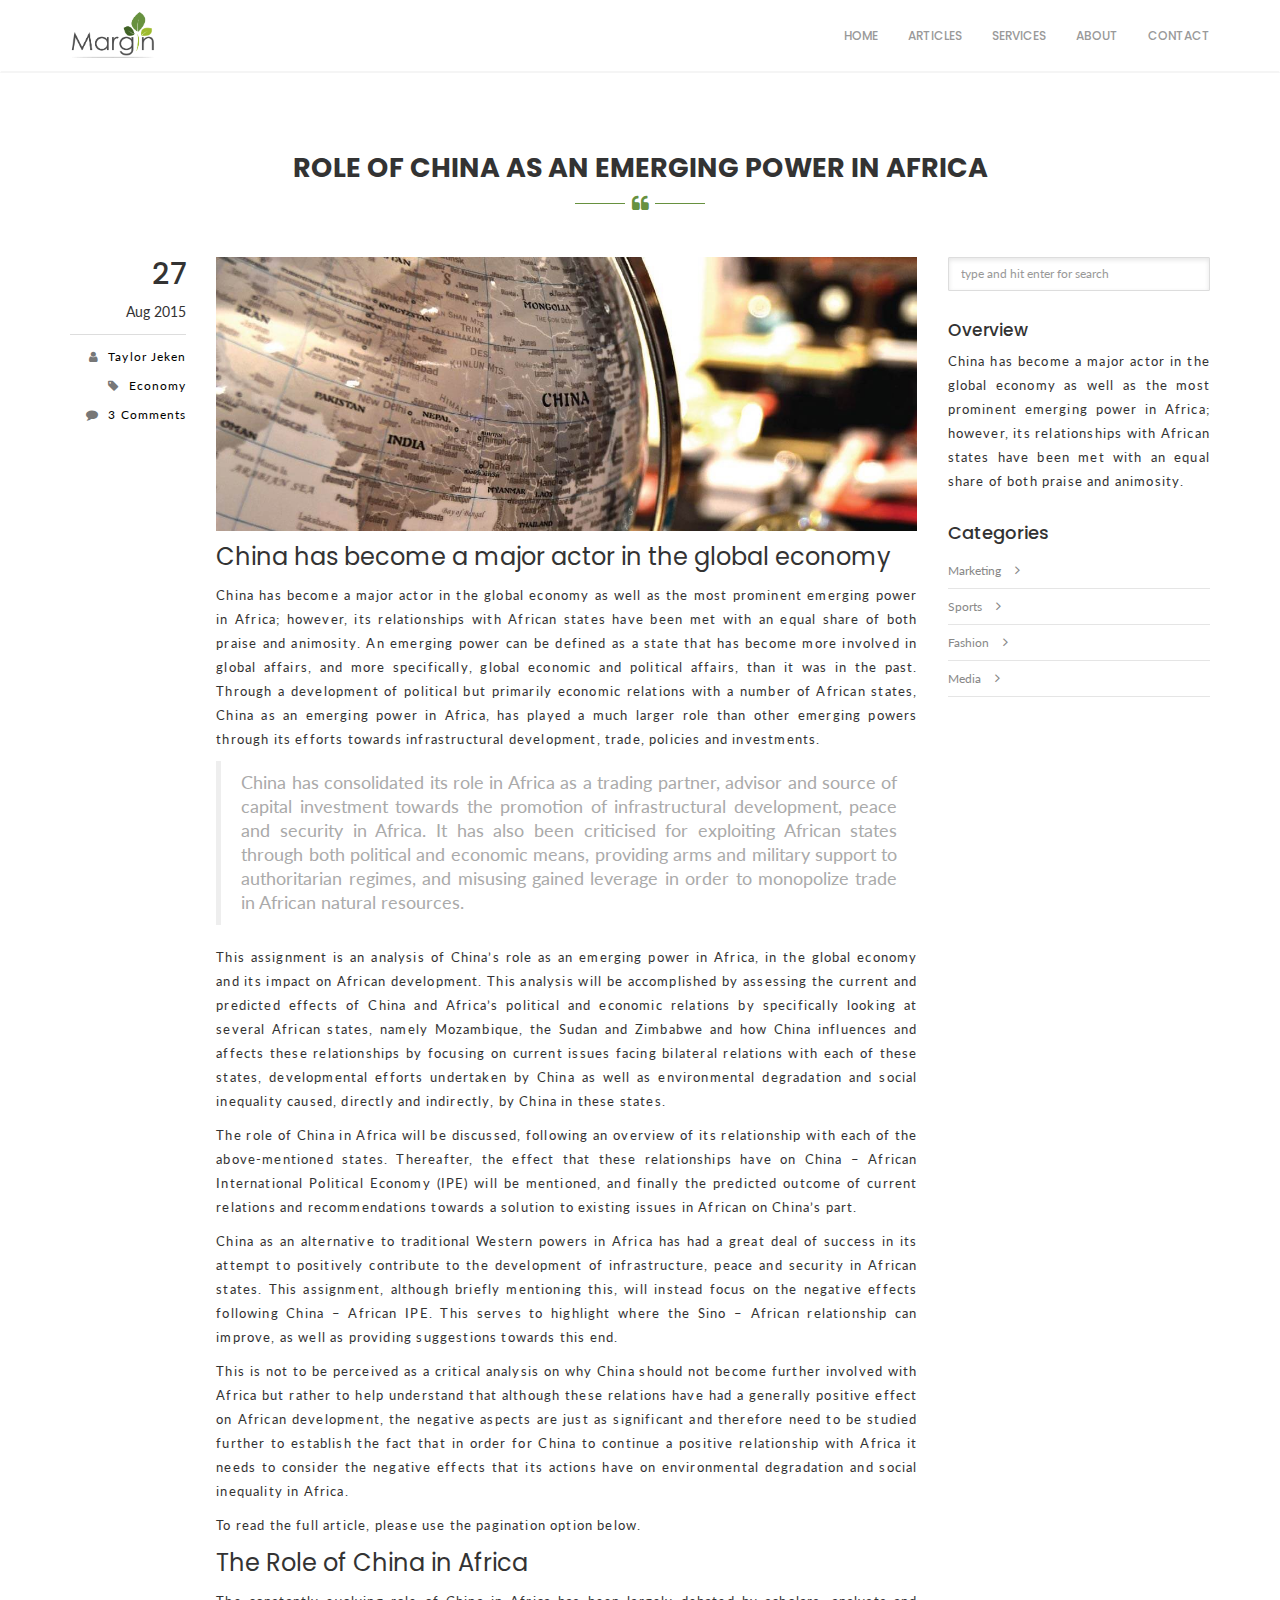
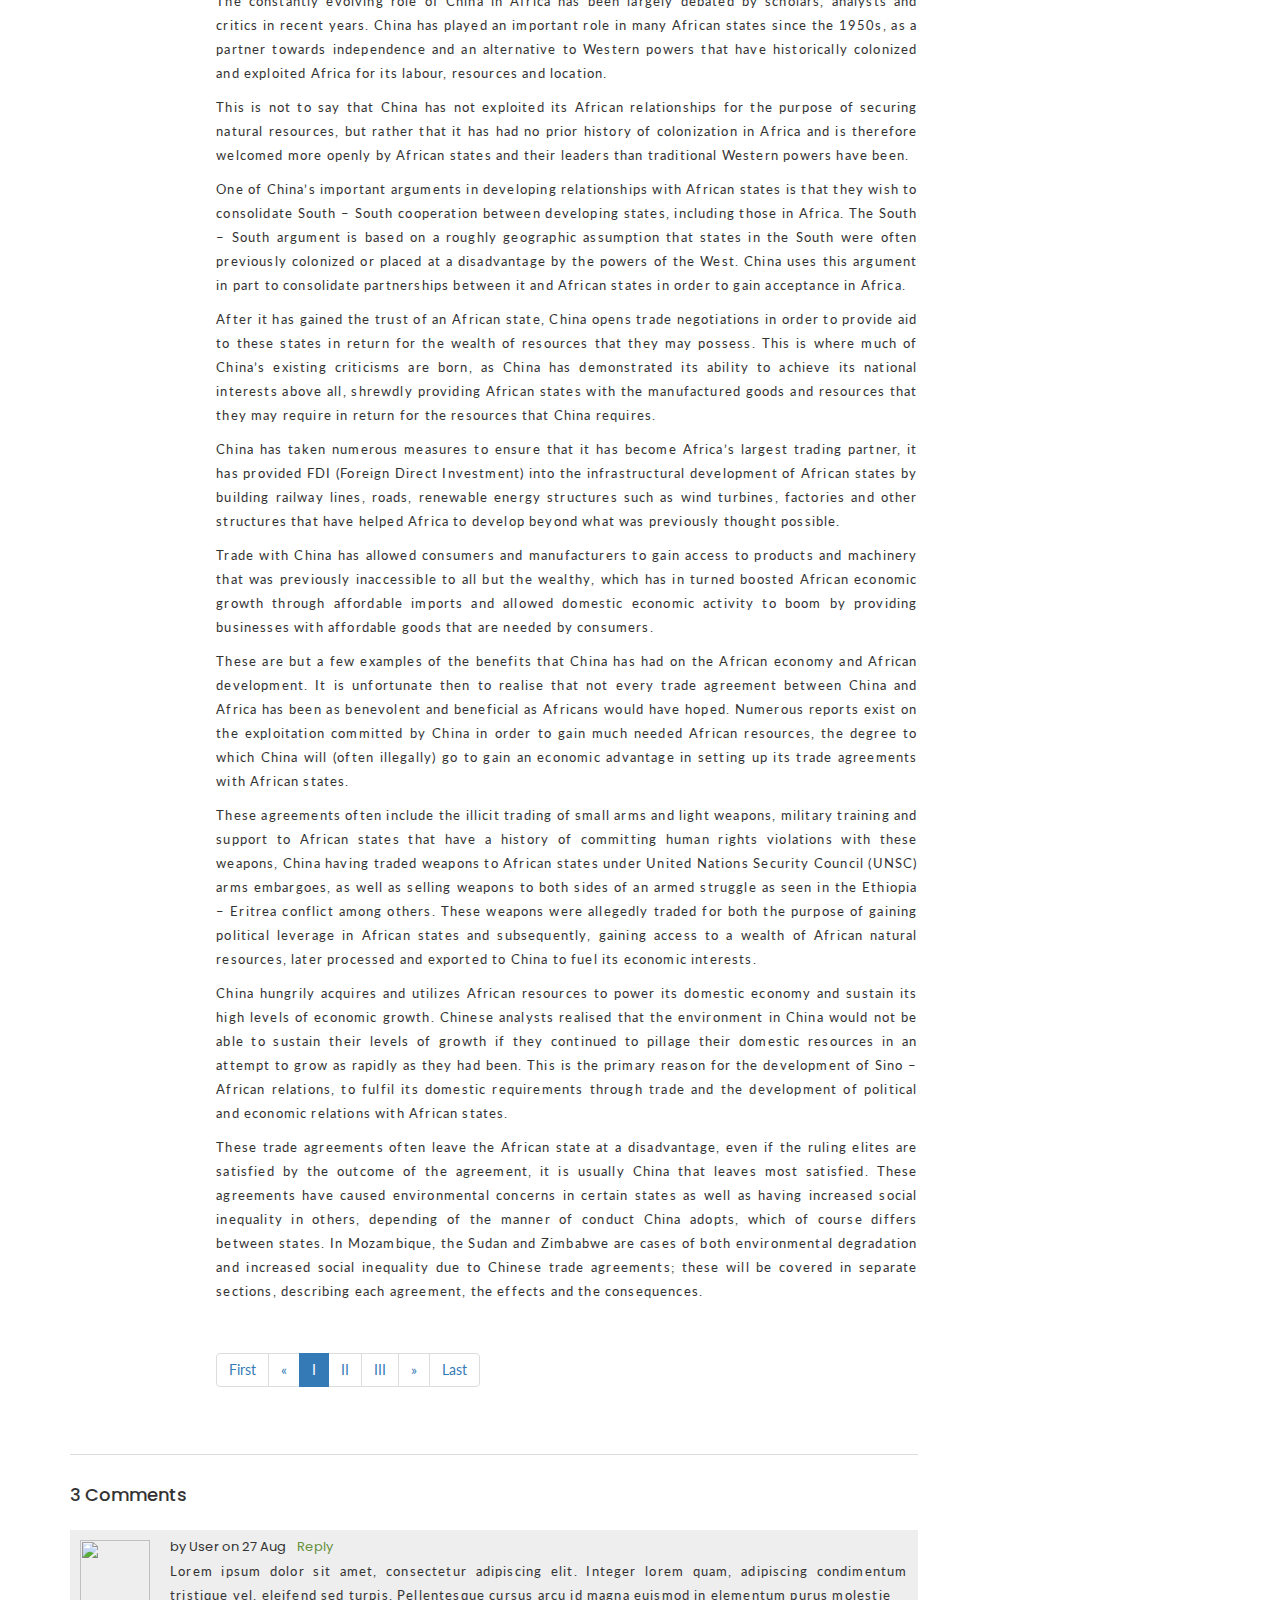
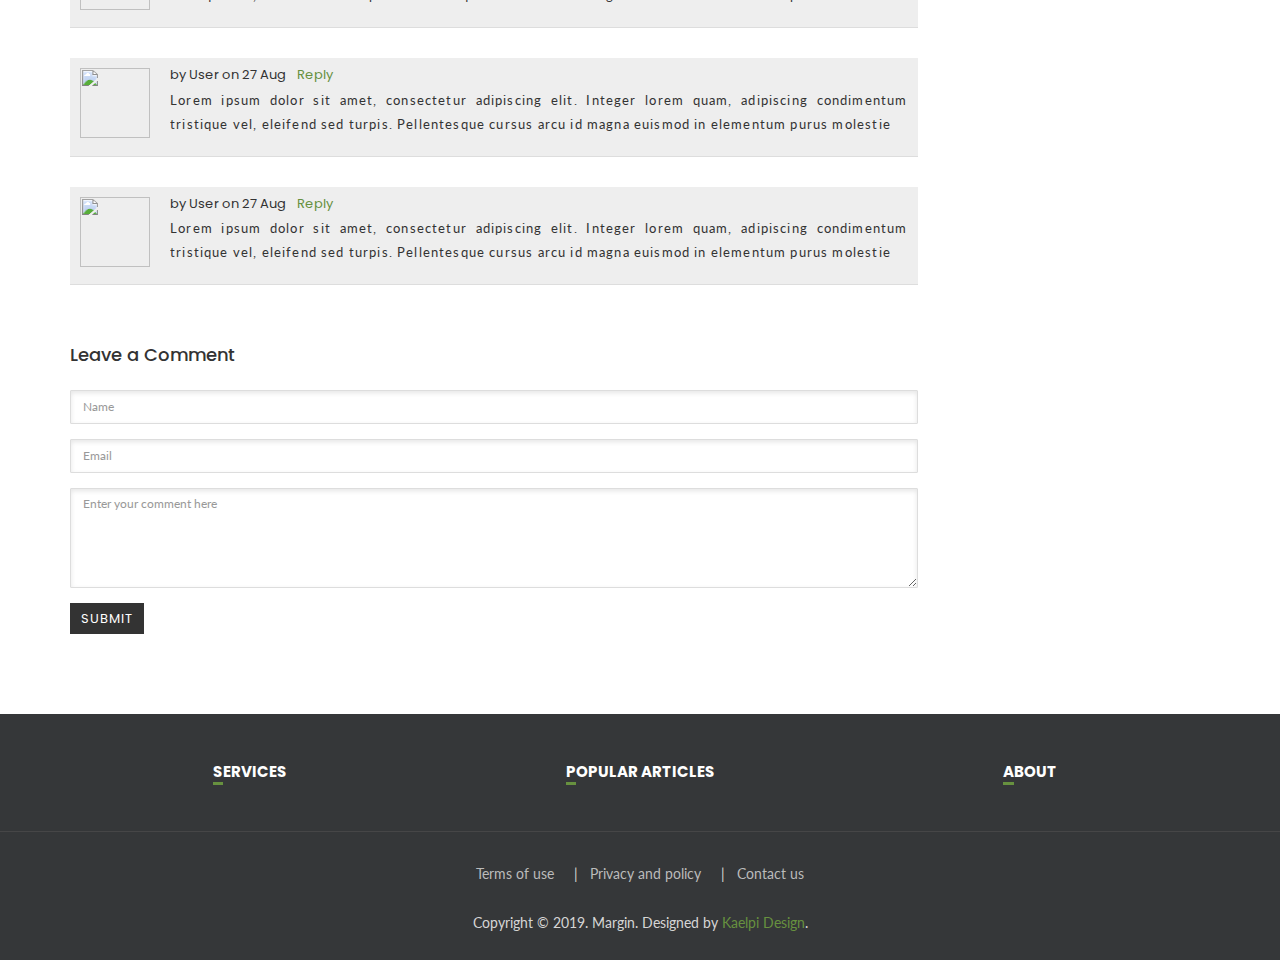
==== commit d89d4b1b: "general changes" ====
--- a/article-1.html
+++ b/article-1.html
@@ -1,328 +1,495 @@
-
 <!DOCTYPE html>
 <html lang="en">
-    
+
 <!-- Mirrored from bootstraplovers.com/templates/quick-v1.5/demos/quick-fullscreen/blog-post.html by HTTrack Website Copier/3.x [XR&CO'2014], Wed, 30 Jan 2019 09:22:16 GMT -->
+
 <head>
-        <meta charset="utf-8">
-        <meta http-equiv="X-UA-Compatible" content="IE=edge">
-        <meta name="viewport" content="width=device-width, initial-scale=1">
-        
-        <link rel="shortcut icon" href="img/logo.ico" type="image/x-icon" />
-        <title>Margin Economics</title>
-
-        <!-- Bootstrap -->
-        <link href="bootstrap/css/bootstrap.min.css" rel="stylesheet">
-        <!-- custom css -->
-        <link href="css/style.css" rel="stylesheet" type="text/css" media="screen">
-        <!-- font awesome for icons -->
-        <link href="font-awesome/css/font-awesome.min.css" rel="stylesheet">
-        <!--flex slider-->
-        <link href="css/flexslider.css" rel="stylesheet" type="text/css" media="screen">
-        <!-- animated css  -->
-        <link href="css/animate.css" rel="stylesheet" type="text/css" media="screen">
-        <!--web fonts-->      
-        <link href='https://fonts.googleapis.com/css?family=Lato:300,400,400italic' rel='stylesheet' type='text/css'>
-        <link href='https://fonts.googleapis.com/css?family=Montserrat:400,700' rel='stylesheet' type='text/css'>
-
-        <!--owl carousel css-->
-        <link href="css/owl.carousel.css" rel="stylesheet" type="text/css" media="screen">
-        <link href="css/owl.theme.css" rel="stylesheet" type="text/css" media="screen">
-        <!--popups css-->
-        <link href="css/magnific-popup.css" rel="stylesheet" type="text/css">
-        <!-- HTML5 Shim and Respond.js IE8 support of HTML5 elements and media queries -->
-        <!-- WARNING: Respond.js doesn't work if you view the page via file:// -->
-        <!--[if lt IE 9]>
+    <meta charset="utf-8">
+    <meta http-equiv="X-UA-Compatible" content="IE=edge">
+    <meta name="viewport" content="width=device-width, initial-scale=1">
+
+    <link rel="shortcut icon" href="img/logo.ico" type="image/x-icon" />
+    <title>Margin Economics</title>
+
+    <!-- Bootstrap -->
+    <link href="bootstrap/css/bootstrap.min.css" rel="stylesheet">
+    <!-- custom css -->
+    <link href="css/style.css" rel="stylesheet" type="text/css" media="screen">
+    <!-- font awesome for icons -->
+    <link href="font-awesome/css/font-awesome.min.css" rel="stylesheet">
+    <!--flex slider-->
+    <link href="css/flexslider.css" rel="stylesheet" type="text/css" media="screen">
+    <!-- animated css  -->
+    <link href="css/animate.css" rel="stylesheet" type="text/css" media="screen">
+    <!--web fonts-->
+    <link href='https://fonts.googleapis.com/css?family=Lato:300,400,400italic' rel='stylesheet' type='text/css'>
+    <link href='https://fonts.googleapis.com/css?family=Montserrat:400,700' rel='stylesheet' type='text/css'>
+
+    <!--owl carousel css-->
+    <link href="css/owl.carousel.css" rel="stylesheet" type="text/css" media="screen">
+    <link href="css/owl.theme.css" rel="stylesheet" type="text/css" media="screen">
+    <!--popups css-->
+    <link href="css/magnific-popup.css" rel="stylesheet" type="text/css">
+    <!-- HTML5 Shim and Respond.js IE8 support of HTML5 elements and media queries -->
+    <!-- WARNING: Respond.js doesn't work if you view the page via file:// -->
+    <!--[if lt IE 9]>
           <script src="https://oss.maxcdn.com/html5shiv/3.7.2/html5shiv.min.js"></script>
           <script src="https://oss.maxcdn.com/respond/1.4.2/respond.min.js"></script>
         <![endif]-->
 
 
-    </head>
-    <body data-spy="scroll" data-offset="80">
-
-        <section id="navigation">
-            <div class="navbar navbar-default navbar-static-top" role="navigation">
-                <div class="container">
-                    <div class="navbar-header">
-                        <button type="button" class="navbar-toggle" data-toggle="collapse" data-target=".navbar-collapse">
-                            <span class="sr-only">Toggle navigation</span>
-                            <span class="icon-bar"></span>
-                            <span class="icon-bar"></span>
-                            <span class="icon-bar"></span>
-                        </button>
-                        <img src="img/logo-nav.png" alt="Margin logo" height="47" width="85">
-                    </div>
-                    <div class="navbar-collapse collapse">
-
-                            <ul class="nav navbar-nav navbar-right scrollto">
-                                    <li><a href="index.html#home">Home</a></li>
-                                    <li><a href="index.html#articles">Articles</a></li>
-                                    <li><a href="index.html#services">Services</a></li>
-                                    <li><a href="index.html#about">About</a></li>
-                                    <li><a href="index.html#contact">Contact</a></li>
-                                </ul>
-
-                    </div><!--/.nav-collapse -->
-                </div><!--/.container -->
-            </div><!--navbar-default-->
-        </section><!--navigation section end here-->
-
-        <section id="blog-wrapper" class="section-padding">
+</head>
+
+<body data-spy="scroll" data-offset="80">
+
+    <section id="navigation">
+        <div class="navbar navbar-default navbar-static-top" role="navigation">
             <div class="container">
-                <div class="row">
-                    <div class="col-md-12">
-                        <div class="center-heading text-center">
-                            <h2>Role of China as an Emerging Power in Africa</h2>
-                            <span class="icon"><i class="fa fa-quote-left"></i></span> 
-                        </div><!--center heading-->
-                    </div>
-                </div>
-
-                <div class="row">
-                    <div class="col-sm-9">
-                        <div class="blog-post-wrap">
-                            <div class="row">
-                                <div class="col-sm-2 margin-btm-30 hidden-xs">
-                                    <div class="post-date   text-right">
-                                        <h2>27</h2>
-                                        <span>Aug 2015</span>
+                <div class="navbar-header">
+                    <button type="button" class="navbar-toggle" data-toggle="collapse" data-target=".navbar-collapse">
+                        <span class="sr-only">Toggle navigation</span>
+                        <span class="icon-bar"></span>
+                        <span class="icon-bar"></span>
+                        <span class="icon-bar"></span>
+                    </button>
+                    <img src="img/logo-nav.png" alt="Margin logo" height="47" width="85">
+                </div>
+                <div class="navbar-collapse collapse">
+
+                    <ul class="nav navbar-nav navbar-right scrollto">
+                        <li><a href="index.html#home">Home</a></li>
+                        <li><a href="index.html#articles">Articles</a></li>
+                        <li><a href="index.html#services">Services</a></li>
+                        <li><a href="index.html#about">About</a></li>
+                        <li><a href="index.html#contact">Contact</a></li>
+                    </ul>
+
+                </div>
+                <!--/.nav-collapse -->
+            </div>
+            <!--/.container -->
+        </div>
+        <!--navbar-default-->
+    </section>
+    <!--navigation section end here-->
+
+    <section id="blog-wrapper" class="section-padding">
+        <div class="container">
+            <div class="row">
+                <div class="col-md-12">
+                    <div class="center-heading text-center">
+                        <h2>Role of China as an Emerging Power in Africa</h2>
+                        <span class="icon"><i class="fa fa-quote-left"></i></span>
+                    </div>
+                    <!--center heading-->
+                </div>
+            </div>
+
+            <div class="row">
+                <div class="col-sm-9">
+                    <div class="blog-post-wrap">
+                        <div class="row">
+                            <div class="col-sm-2 margin-btm-30 hidden-xs">
+                                <div class="post-date   text-right">
+                                    <h2>27</h2>
+                                    <span>Aug 2015</span>
+                                </div>
+                                <div class="post-left-info">
+                                    <p><i class="fa fa-user"></i> <a href="#">Taylor Jeken</a></p>
+                                    <p><i class="fa fa-tag"></i> <a href="#">Economy</a></p>
+                                    <p><i class="fa fa-comment"></i> <a href="#">3 Comments</a></p>
+                                </div>
+                            </div>
+                            <div class="col-sm-10">
+                                <div class="blog-post-info">
+                                    <img src="img/blog-1.jpg" class="img-responsive" alt="">
+                                    <h3>China has become a major actor in the global economy</h3>
+                                    <ul class="list-inline xs-post-info visible-xs">
+                                        <li><i class="fa fa-user"></i> <a href="#">Author</a></li>
+                                        <li><i class="fa fa-tag"></i> <a href="#">Sports</a></li>
+                                        <li><i class="fa fa-comment"></i> <a href="#">3 Comments</a></li>
+                                    </ul>
+                                    <div>
+                                        <div>
+                                            <p>
+                                                China has become a major actor in the global economy as well as the most
+                                                prominent emerging power in Africa; however, its relationships with
+                                                African states have been met with an equal share of both praise and
+                                                animosity. An emerging power can be defined as a state that has become
+                                                more involved in global affairs, and more specifically, global economic
+                                                and political affairs, than it was in the past. Through a development of
+                                                political but primarily economic relations with a number of African
+                                                states, China as an emerging power in Africa, has played a much larger
+                                                role than other emerging powers through its efforts towards
+                                                infrastructural development, trade, policies and investments.
+                                            </p>
+                                            <blockquote>
+                                                China has consolidated its role in Africa as a trading partner, advisor
+                                                and source of capital investment towards the promotion of
+                                                infrastructural development, peace and security in Africa. It has also
+                                                been criticised for exploiting African states through both political and
+                                                economic means, providing arms and military support to authoritarian
+                                                regimes, and misusing gained leverage in order to monopolize trade in
+                                                African natural resources.
+                                            </blockquote>
+                                            <p>
+                                                This assignment is an analysis of China’s role as an emerging power in
+                                                Africa, in the global economy and its impact on African development.
+                                                This analysis will be accomplished by assessing the current and
+                                                predicted effects of China and Africa’s political and economic relations
+                                                by specifically looking at several African states, namely Mozambique,
+                                                the Sudan and Zimbabwe and how China influences and affects these
+                                                relationships by focusing on current issues facing bilateral relations
+                                                with each of these states, developmental efforts undertaken by China as
+                                                well as environmental degradation and social inequality caused, directly
+                                                and indirectly, by China in these states.
+                                            </p>
+                                            <p>
+                                                The role of China in Africa will be discussed, following an overview of
+                                                its relationship with each of the above-mentioned states. Thereafter,
+                                                the effect that these relationships have on China – African
+                                                International Political Economy (IPE) will be mentioned, and finally the
+                                                predicted outcome of current relations and recommendations towards a
+                                                solution to existing issues in African on China’s part.
+                                            </p>
+                                            <p>
+                                                China as an alternative to traditional Western powers in Africa has had
+                                                a great deal of success in its attempt to positively contribute to the
+                                                development of infrastructure, peace and security in African states.
+                                                This assignment, although briefly mentioning this, will instead focus on
+                                                the negative effects following China – African IPE. This serves to
+                                                highlight where the Sino – African relationship can improve, as well as
+                                                providing suggestions towards this end.
+                                            </p>
+                                            <p>
+                                                This is not to be perceived as a critical analysis on why China should
+                                                not become further involved with Africa but rather to help understand
+                                                that although these relations have had a generally positive effect on
+                                                African development, the negative aspects are just as significant and
+                                                therefore need to be studied further to establish the fact that in order
+                                                for China to continue a positive relationship with Africa it needs to
+                                                consider the negative effects that its actions have on environmental
+                                                degradation and social inequality in Africa.
+                                            </p>
+                                            <p>To read the full article, please use the pagination option below.</p>
+                                        </div>
+
+                                        <div>
+                                            <h3>
+                                                The Role of China in Africa
+                                            </h3>
+                                            <p>
+                                                The constantly evolving role of China in Africa has been largely debated
+                                                by scholars, analysts and critics in recent years. China has played an
+                                                important role in many African states since the 1950s, as a partner
+                                                towards independence and an alternative to Western powers that have
+                                                historically colonized and exploited Africa for its labour, resources
+                                                and location.
+                                            </p>
+                                            <p>
+                                                This is not to say that China has not exploited its African
+                                                relationships for the purpose of securing natural resources, but rather
+                                                that it has had no prior history of colonization in Africa and is
+                                                therefore welcomed more openly by African states and their leaders than
+                                                traditional Western powers have been.
+                                            </p>
+                                            <p>
+                                                One of China’s important arguments in developing relationships with
+                                                African states is that they wish to consolidate South – South
+                                                cooperation between developing states, including those in Africa. The
+                                                South – South argument is based on a roughly geographic assumption that
+                                                states in the South were often previously colonized or placed at a
+                                                disadvantage by the powers of the West. China uses this argument in part
+                                                to consolidate partnerships between it and African states in order to
+                                                gain acceptance in Africa.
+                                            </p>
+                                            <p>
+                                                After it has gained the trust of an African state, China opens trade
+                                                negotiations in order to provide aid to these states in return for the
+                                                wealth of resources that they may possess. This is where much of China’s
+                                                existing criticisms are born, as China has demonstrated its ability to
+                                                achieve its national interests above all, shrewdly providing African
+                                                states with the manufactured goods and resources that they may require
+                                                in return for the resources that China requires.
+                                            </p>
+                                            <p>
+                                                China has taken numerous measures to ensure that it has become Africa’s
+                                                largest trading partner, it has provided FDI (Foreign Direct Investment)
+                                                into the infrastructural development of African states by building
+                                                railway lines, roads, renewable energy structures such as wind turbines,
+                                                factories and other structures that have helped Africa to develop beyond
+                                                what was previously thought possible.
+                                            </p>
+                                            <p>
+                                                Trade with China has allowed consumers and manufacturers to gain access
+                                                to products and machinery that was previously inaccessible to all but
+                                                the wealthy, which has in turned boosted African economic growth through
+                                                affordable imports and allowed domestic economic activity to boom by
+                                                providing businesses with affordable goods that are needed by consumers.
+                                            </p>
+                                        </div>
+
+                                        <div>
+                                            <p>
+                                                These are but a few examples of the benefits that China has had on the
+                                                African economy and African development. It is unfortunate then to
+                                                realise that not every trade agreement between China and Africa has been
+                                                as benevolent and beneficial as Africans would have hoped. Numerous
+                                                reports exist on the exploitation committed by China in order to gain
+                                                much needed African resources, the degree to which China will (often
+                                                illegally) go to gain an economic advantage in setting up its trade
+                                                agreements with African states.
+                                            </p>
+                                            <p>
+                                                These agreements often include the illicit trading of small arms and
+                                                light weapons, military training and support to African states that have
+                                                a history of committing human rights violations with these weapons,
+                                                China having traded weapons to African states under United Nations
+                                                Security Council (UNSC) arms embargoes, as well as selling weapons to
+                                                both sides of an armed struggle as seen in the Ethiopia – Eritrea
+                                                conflict among others. These weapons were allegedly traded for both the
+                                                purpose of gaining political leverage in African states and
+                                                subsequently, gaining access to a wealth of African natural resources,
+                                                later processed and exported to China to fuel its economic interests.
+                                            </p>
+                                            <p>
+                                                China hungrily acquires and utilizes African resources to power its
+                                                domestic economy and sustain its high levels of economic growth. Chinese
+                                                analysts realised that the environment in China would not be able to
+                                                sustain their levels of growth if they continued to pillage their
+                                                domestic resources in an attempt to grow as rapidly as they had been.
+                                                This is the primary reason for the development of Sino – African
+                                                relations, to fulfil its domestic requirements through trade and the
+                                                development of political and economic relations with African states.
+                                            </p>
+                                            <p>
+                                                These trade agreements often leave the African state at a disadvantage,
+                                                even if the ruling elites are satisfied by the outcome of the agreement,
+                                                it is usually China that leaves most satisfied. These agreements have
+                                                caused environmental concerns in certain states as well as having
+                                                increased social inequality in others, depending of the manner of
+                                                conduct China adopts, which of course differs between states. In
+                                                Mozambique, the Sudan and Zimbabwe are cases of both environmental
+                                                degradation and increased social inequality due to Chinese trade
+                                                agreements; these will be covered in separate sections, describing each
+                                                agreement, the effects and the consequences.
+                                            </p>
+                                        </div>
                                     </div>
-                                    <div class="post-left-info">
-                                        <p><i class="fa fa-user"></i> <a href="#">Taylor Jeken</a></p>
-                                        <p><i class="fa fa-tag"></i> <a href="#">Economy</a></p>
-                                        <p><i class="fa fa-comment"></i> <a href="#">3 Comments</a></p>
-                                    </div>
-                                </div>
-                                <div class="col-sm-10">
-                                    <div class="blog-post-info">                                  
-                                        <img src="img/blog-1.jpg" class="img-responsive" alt="">
-                                        <h3>China has become a major actor in the global economy</h3>
-                                        <ul class="list-inline xs-post-info visible-xs">
-                                            <li><i class="fa fa-user"></i> <a href="#">Author</a></li>
-                                            <li><i class="fa fa-tag"></i> <a href="#">Sports</a></li>
-                                            <li><i class="fa fa-comment"></i> <a href="#">3 Comments</a></li>
-                                        </ul>
-                                        <p>
-                                            China has become a major actor in the global economy as well as the most prominent emerging power in Africa; however, its relationships with African states have been met with an equal share of both praise and animosity. An emerging power can be defined as a state that has become more involved in global affairs, and more specifically, global economic and political affairs, than it was in the past. Through a development of political but primarily economic relations with a number of African states, China as an emerging power in Africa, has played a much larger role than other emerging powers through its efforts towards infrastructural development, trade, policies and investments.
-                                        </p>
-                                        <blockquote>
-                                            China has consolidated its role in Africa as a trading partner, advisor and source of capital investment towards the promotion of infrastructural development, peace and security in Africa. It has also been criticised for exploiting African states through both political and economic means, providing arms and military support to authoritarian regimes, and misusing gained leverage in order to monopolize trade in African natural resources.
-                                        </blockquote>
-                                        <p>
-                                            This assignment is an analysis of China’s role as an emerging power in Africa, in the global economy and its impact on African development. This analysis will be accomplished by assessing the current and predicted effects of China and Africa’s political and economic relations by specifically looking at several African states, namely Mozambique, the Sudan and Zimbabwe and how China influences and affects these relationships by focusing on current issues facing bilateral relations with each of these states, developmental efforts undertaken by China as well as environmental degradation and social inequality caused, directly and indirectly, by China in these states.
-                                        </p>
-                                        <p>
-                                            The role of China in Africa will be discussed, following an overview of its relationship with each of the above-mentioned states. Thereafter, the effect that these relationships have on China – African International Political Economy (IPE) will be mentioned, and finally the predicted outcome of current relations and recommendations towards a solution to existing issues in African on China’s part.
-                                        </p>
-                                        <p>
-                                            China as an alternative to traditional Western powers in Africa has had a great deal of success in its attempt to positively contribute to the development of infrastructure, peace and security in African states. This assignment, although briefly mentioning this, will instead focus on the negative effects following China – African IPE. This serves to highlight where the Sino – African relationship can improve, as well as providing suggestions towards this end.
-                                        </p>
-                                        <p>
-                                            This is not to be perceived as a critical analysis on why China should not become further involved with Africa but rather to help understand that although these relations have had a generally positive effect on African development, the negative aspects are just as significant and therefore need to be studied further to establish the fact that in order for China to continue a positive relationship with Africa it needs to consider the negative effects that its actions have on environmental degradation and social inequality in Africa.
-                                        </p>
-                                        <p>To read the full article, please use the pagination option below.</p>
-                                        <div class="pagination">
-                                            <nav aria-label="Page navigation example">
-                                                <ul class="pagination pagination-circle pg-blue">
-                                                    <li class="page-item disabled"><a class="page-link">First</a></li>
-                                                    <li class="page-item disabled">
+                                    <div class="pagination">
+                                        <nav aria-label="Page navigation example">
+                                            <ul class="pagination pg-teal">
+                                                <li class="page-item"><a class="page-link">First</a></li>
+                                                <li class="page-item">
                                                     <a class="page-link" aria-label="Previous">
                                                         <span aria-hidden="true">&laquo;</span>
                                                         <span class="sr-only">First</span>
                                                     </a>
-                                                    </li>
-                                                    <li class="page-item active"><a class="page-link">I</a></li>
-                                                    <li class="page-item"><a class="page-link">II</a></li>
-                                                    <li class="page-item"><a class="page-link">III</a></li>
-                                                    <li class="page-item"><a class="page-link">IV</a></li>
-                                                    <li class="page-item"><a class="page-link">V</a></li>
-                                                    <li class="page-item">
+                                                </li>
+                                                <li class="page-item active"><a class="page-link">I</a></li>
+                                                <li class="page-item"><a class="page-link">II</a></li>
+                                                <li class="page-item"><a class="page-link">III</a></li>
+                                                <li class="page-item">
                                                     <a class="page-link" aria-label="Next">
                                                         <span aria-hidden="true">&raquo;</span>
                                                         <span class="sr-only">Next</span>
                                                     </a>
-                                                    </li>
-                                                    <li class="page-item"><a class="page-link">Last</a></li>
-                                                </ul>
-                                            </nav>
-                                        </div>
+                                                </li>
+                                                <li class="page-item"><a class="page-link">Last</a></li>
+                                            </ul>
+                                        </nav>
                                     </div>
                                 </div>
                             </div>
-                        </div><!--blog post wrap--> 
-                        <div class="post-cmnt-wrap">
-                            <h4>3 Comments</h4>
-                            <div class="comment-list">
-                                <h4><img src="img/team-1.jpg" class="img-responsive" alt="">
-                                    by User on 27 Aug <a href="#">Reply</a>
-                                </h4>
-                                <p>
-                                    Lorem ipsum dolor sit amet, consectetur adipiscing elit. Integer lorem quam, adipiscing condimentum tristique vel, eleifend sed turpis. Pellentesque cursus arcu id magna euismod in elementum purus molestie
-                                </p>
-                            </div><!--comment-list-->
-                            <div class="comment-list">
-                                <h4><img src="img/team-5.jpg" class="img-responsive" alt="">
-                                    by User on 27 Aug <a href="#">Reply</a>
-                                </h4>
-                                <p>
-                                    Lorem ipsum dolor sit amet, consectetur adipiscing elit. Integer lorem quam, adipiscing condimentum tristique vel, eleifend sed turpis. Pellentesque cursus arcu id magna euismod in elementum purus molestie
-                                </p>
-                            </div><!--comment-list-->
-                            <div class="comment-list">
-                                <h4><img src="img/team-3.jpg" class="img-responsive" alt="">
-                                    by User on 27 Aug <a href="#">Reply</a>
-                                </h4>
-                                <p>
-                                    Lorem ipsum dolor sit amet, consectetur adipiscing elit. Integer lorem quam, adipiscing condimentum tristique vel, eleifend sed turpis. Pellentesque cursus arcu id magna euismod in elementum purus molestie
-                                </p>
-                            </div><!--comment-list-->
-                        </div><!--post comment wrap end-->
-
-                        <div class="comment-form margin-btm-30">
-                            <h4>Leave a Comment</h4>
-                            <form role="form">
-                                <div class="form-group">
-                                    <input type="text" class="form-control" placeholder="Name">
-                                </div>
-                                <div class="form-group">
-                                    <input type="email" class="form-control" placeholder="Email">
-                                </div>
-                                <div class="form-group">
-                                    <textarea class="form-control comment-textarea" rows="5" placeholder="Enter your comment here"></textarea>
-                                </div>
-                                <button type="submit" class="btn btn-dark btn-sm comment-send-btn">Submit</button>
-                            </form>
                         </div>
-                    </div><!--blog-post col-->
-                    <div class="col-sm-3">
-                        <div class="post-sidebar-box">
-                            <form role="form">
-                                <input type="text" class="form-control" placeholder="type and hit enter for search">
-
-                            </form>
-                        </div><!--sidebar box-->
-                        <div class="post-sidebar-box">
-                            <h4>Overview</h4>
+                    </div>
+                    <!--blog post wrap-->
+                    <div class="post-cmnt-wrap">
+                        <h4>3 Comments</h4>
+                        <div class="comment-list">
+                            <h4><img src="img/team-1.jpg" class="img-responsive" alt="">
+                                by User on 27 Aug <a href="#">Reply</a>
+                            </h4>
                             <p>
-                                China has become a major actor in the global economy as well as the most prominent emerging power in Africa; however, its relationships with African states have been met with an equal share of both praise and animosity.
+                                Lorem ipsum dolor sit amet, consectetur adipiscing elit. Integer lorem quam, adipiscing
+                                condimentum tristique vel, eleifend sed turpis. Pellentesque cursus arcu id magna
+                                euismod in elementum purus molestie
                             </p>
                         </div>
-                        <div class="sidebar-box margin40">
-                            <h4>Categories</h4>
-                            <ul class="list-unstyled cat-list">
-                                <li> <a href="#">Marketing</a> <i class="fa fa-angle-right"></i></li>
-                                <li> <a href="#">Sports</a> <i class="fa fa-angle-right"></i></li>
-                                <li> <a href="#">Fashion</a> <i class="fa fa-angle-right"></i></li>
-                                <li> <a href="#">Media</a> <i class="fa fa-angle-right"></i></li>
-                            </ul>
+                        <!--comment-list-->
+                        <div class="comment-list">
+                            <h4><img src="img/team-5.jpg" class="img-responsive" alt="">
+                                by User on 27 Aug <a href="#">Reply</a>
+                            </h4>
+                            <p>
+                                Lorem ipsum dolor sit amet, consectetur adipiscing elit. Integer lorem quam, adipiscing
+                                condimentum tristique vel, eleifend sed turpis. Pellentesque cursus arcu id magna
+                                euismod in elementum purus molestie
+                            </p>
                         </div>
-                    </div><!--blog sidebar col-->
-                </div>
+                        <!--comment-list-->
+                        <div class="comment-list">
+                            <h4><img src="img/team-3.jpg" class="img-responsive" alt="">
+                                by User on 27 Aug <a href="#">Reply</a>
+                            </h4>
+                            <p>
+                                Lorem ipsum dolor sit amet, consectetur adipiscing elit. Integer lorem quam, adipiscing
+                                condimentum tristique vel, eleifend sed turpis. Pellentesque cursus arcu id magna
+                                euismod in elementum purus molestie
+                            </p>
+                        </div>
+                        <!--comment-list-->
+                    </div>
+                    <!--post comment wrap end-->
+
+                    <div class="comment-form margin-btm-30">
+                        <h4>Leave a Comment</h4>
+                        <form role="form">
+                            <div class="form-group">
+                                <input type="text" class="form-control" placeholder="Name">
+                            </div>
+                            <div class="form-group">
+                                <input type="email" class="form-control" placeholder="Email">
+                            </div>
+                            <div class="form-group">
+                                <textarea class="form-control comment-textarea" rows="5"
+                                    placeholder="Enter your comment here"></textarea>
+                            </div>
+                            <button type="submit" class="btn btn-dark btn-sm comment-send-btn">Submit</button>
+                        </form>
+                    </div>
+                </div>
+                <!--blog-post col-->
+                <div class="col-sm-3">
+                    <div class="post-sidebar-box">
+                        <form role="form">
+                            <input type="text" class="form-control" placeholder="type and hit enter for search">
+
+                        </form>
+                    </div>
+                    <!--sidebar box-->
+                    <div class="post-sidebar-box">
+                        <h4>Overview</h4>
+                        <p>
+                            China has become a major actor in the global economy as well as the most prominent emerging
+                            power in Africa; however, its relationships with African states have been met with an equal
+                            share of both praise and animosity.
+                        </p>
+                    </div>
+                    <div class="sidebar-box margin40">
+                        <h4>Categories</h4>
+                        <ul class="list-unstyled cat-list">
+                            <li> <a href="#">Marketing</a> <i class="fa fa-angle-right"></i></li>
+                            <li> <a href="#">Sports</a> <i class="fa fa-angle-right"></i></li>
+                            <li> <a href="#">Fashion</a> <i class="fa fa-angle-right"></i></li>
+                            <li> <a href="#">Media</a> <i class="fa fa-angle-right"></i></li>
+                        </ul>
+                    </div>
+                </div>
+                <!--blog sidebar col-->
             </div>
-        </section><!--blog wrapper-->
-        <footer id="footer">
-            <div class="container">
-                <div class="row">
-                    <div class="col-sm-4 margin-btm-30">
-                        <div class="footer-col">
-                            <h3 class="widget-title">
-                                About Quick Theme
-                            </h3>
-                            <p>
-                                There are many variations of passages of Lorem Ipsum available, but the majority have suffered alteration in some form, by injected humour, or randomised words which don't look even slightly believable. If you are going to use a passage of Lorem Ipsum, you need to be sure there isn't anything embarrassing hidden in the middle of text
-                            </p>
-                        </div><!--footer-col-->
-
-                        <div class="footer-col">
-                            <ul class="list-inline social-1">
-                                <li><a href="#"><i class="fa fa-facebook"></i></a></li>
-                                <li><a href="#"><i class="fa fa-twitter"></i></a></li>
-                                <li><a href="#"><i class="fa fa-google-plus"></i></a></li>
-                                <li><a href="#"><i class="fa fa-pinterest"></i></a></li>
-                                <li><a href="#"><i class="fa fa-dribbble"></i></a></li>
-                            </ul>
-                        </div><!--footer-col-->
-                    </div>
-
-                    <div class="col-sm-4 margin-btm-30">
-                        <div class="footer-col">
-                            <h3 class="widget-title">
-                                Latest Tweets
-                            </h3>
-                        </div>
-                        <div class="tweet"></div>
-
-                    </div>
-
-                    <div class="col-sm-4">
-                        <div class="footer-col">
-                            <h3 class="widget-title">
-                                Subscribe to Newsletter
-                            </h3>
-                            <p>
-                                There are many variations of passages of Lorem Ipsum available, but the majority have suffered alteration in some form.
-                            </p>
-                            <form role="form" class="subscribe-form">
-                                <div class="input-group">
-                                    <input type="email" class="form-control" placeholder="Enter email to subscribe">
-                                    <span class="input-group-btn">
-                                        <a class="btn  btn-theme btn-lg" href="#">Ok</a>
-                                        <!--<button class="btn  btn-theme btn-lg">Ok</button>-->
-                                    </span>
-                                </div>
-                            </form>
-                        </div><!--footer-col-->
-                    </div>
-                </div>
+        </div>
+    </section>
+    <!--blog wrapper-->
+
+    <footer id="footer">
+        <div class="container">
+            <div class="row">
+                <div class="col-sm-4">
+                    <div class="footer-col">
+                        <h3 class="widget-title">
+                            <a href="index.html#services" class="widget-title">Services</a>
+                        </h3>
+                    </div><!--footer-col-->
+                </div>
+
+                <div class="col-sm-4">
+                    <div class="footer-col">
+                        <h3 class="widget-title">
+                            <a href="index.html#articles" class="widget-title">Popular Articles</a>
+                        </h3>
+                    </div>
+                </div>
+
+                <div class="col-sm-4">
+                    <div class="footer-col">
+                        <h3 class="widget-title">
+                            <a href="index.html#about" class="widget-title">About</a>
+                        </h3>
+                    </div>
+                </div>
+
+                <!--Subscribe section
+                <div class="col-sm-4">
+                    <div class="footer-col">
+                        <h3 class="widget-title">
+                            Subscribe to Newsletter
+                        </h3>
+                        <p>
+                            There are many variations of passages of Lorem Ipsum available, but the majority have suffered alteration in some form.
+                        </p>
+                        <form role="form" class="subscribe-form">
+                            <div class="input-group">
+                                <input type="email" class="form-control" placeholder="Enter email to subscribe">
+                                <span class="input-group-btn">
+                                    <a class="btn  btn-theme btn-lg" href="#">Ok</a>
+                                    <!--<button class="btn  btn-theme btn-lg">Ok</button>--
+                                </span>
+                            </div>
+                        </form>
+                    </div><!--footer-col--
+                </div> -->
             </div>
-        </footer><!--footer-->
-        <div class="footer-btm">
-            <ul class="footer-nav list-inline text-center">
-                <li><a href="#">Terms of use</a></li>
-                <li><a href="#">Privacy and policy</a></li>
-                <li><a href="#">Contact us</a></li>
-                <li><a href="typography.html">Typography</a></li>
-                <li><a href="#">Sign In</a></li>
-            </ul>
-            <div class="copyright text-center">
-                Copyright &copy; 2014. Quick Theme. Powered by <a href="#">bootstrap</a> and <a href="#">Design_mylife</a>
-            </div>
-        </div><!--footer-btm-->
-        <!--back to top-->
-        <a href="#" class="scrollToTop"><i class="fa fa-angle-up"></i></a>
-        <!--back to top end-->
-        <!--scripts and plugins -->
-        <!--must need plugin jquery-->
-        <script src="js/jquery.min.js"></script>        
-        <!--bootstrap js plugin-->
-        <script src="bootstrap/js/bootstrap.min.js" type="text/javascript"></script>
-        <!--easing plugin for smooth scroll-->
-        <script src="js/jquery.easing.1.3.min.js" type="text/javascript"></script>
-        <script src="js/jquery.sticky.js" type="text/javascript"></script>
-        <!--on scroll animation-->
-        <script src="js/wow.min.js" type="text/javascript"></script> 
-        <!--easy pie charts-->
-        <script src="js/waypoints.min.js" type="text/javascript"></script>
-        <!--digit countdown plugin-->
-        <script src="js/jquery.counterup.min.js" type="text/javascript"></script>
-        <script src="js/easypiechart.js" type="text/javascript"></script>
-        <script src="js/jquery.flexslider-min.js" type="text/javascript"></script>
-        <script src="js/jquery.mixitup.min.js" type="text/javascript"></script>
-        <script src="js/jquery.stellar.min.js" type="text/javascript"></script>
-        <!--owl carousel slider-->
-        <script src="js/owl.carousel.min.js" type="text/javascript"></script>
-        <!--twitter feed-->
-        <script src="js/tweetie.min.js" type="text/javascript"></script>
-        <!--popup js-->
-        <script src="js/jquery.magnific-popup.min.js" type="text/javascript"></script>
-        <script src="js/jquery.backstretch.min.js" type="text/javascript"></script>
-        <!--valid / working contact form js-->
-        <script src="js/contact_me.js" type="text/javascript"></script>
-        <script src="js/jqBootstrapValidation.js" type="text/javascript"></script>
-        <!--customizable plugin edit according to your needs-->
-        <script src="js/custom.js" type="text/javascript"></script>
-    </body>
+        </div>
+    </footer><!--footer-->
+    
+    <div class="footer-btm">
+        <ul class="footer-nav list-inline text-center">
+            <li><a href="#">Terms of use</a></li>
+            <li><a href="#">Privacy and policy</a></li>
+            <li><a href="index.html#contact">Contact us</a></li>
+        </ul>
+        <div class="copyright text-center">
+            Copyright &copy; 2019. Margin. Designed by <a href="https://marlatarrant.github.io/Kaelpi-Design/" target="_blank">Kaelpi Design</a>.
+        </div>
+    </div><!--footer-btm-->
+
+    <!--back to top-->
+    <a href="#" class="scrollToTop"><i class="fa fa-angle-up"></i></a>
+    <!--back to top end-->
+    <!--scripts and plugins -->
+    <script src="js/pagination.js" type="text/javascript"></script>
+    <!--must need plugin jquery-->
+    <script src="js/jquery.min.js"></script>
+    <!--bootstrap js plugin-->
+    <script src="bootstrap/js/bootstrap.min.js" type="text/javascript"></script>
+    <!--easing plugin for smooth scroll-->
+    <script src="js/jquery.easing.1.3.min.js" type="text/javascript"></script>
+    <script src="js/jquery.sticky.js" type="text/javascript"></script>
+    <!--on scroll animation-->
+    <script src="js/wow.min.js" type="text/javascript"></script>
+    <!--easy pie charts-->
+    <script src="js/waypoints.min.js" type="text/javascript"></script>
+    <!--digit countdown plugin-->
+    <script src="js/jquery.counterup.min.js" type="text/javascript"></script>
+    <script src="js/easypiechart.js" type="text/javascript"></script>
+    <script src="js/jquery.flexslider-min.js" type="text/javascript"></script>
+    <script src="js/jquery.mixitup.min.js" type="text/javascript"></script>
+    <script src="js/jquery.stellar.min.js" type="text/javascript"></script>
+    <!--owl carousel slider-->
+    <script src="js/owl.carousel.min.js" type="text/javascript"></script>
+    <!--twitter feed-->
+    <script src="js/tweetie.min.js" type="text/javascript"></script>
+    <!--popup js-->
+    <script src="js/jquery.magnific-popup.min.js" type="text/javascript"></script>
+    <script src="js/jquery.backstretch.min.js" type="text/javascript"></script>
+    <!--valid / working contact form js-->
+    <script src="js/contact_me.js" type="text/javascript"></script>
+    <script src="js/jqBootstrapValidation.js" type="text/javascript"></script>
+    <!--customizable plugin edit according to your needs-->
+    <script src="js/custom.js" type="text/javascript"></script>
+</body>
 
 <!-- Mirrored from bootstraplovers.com/templates/quick-v1.5/demos/quick-fullscreen/blog-post.html by HTTrack Website Copier/3.x [XR&CO'2014], Wed, 30 Jan 2019 09:22:16 GMT -->
-</html>
+
+</html>--- a/css/style.css
+++ b/css/style.css
@@ -92,6 +92,7 @@
     background:#67913F; /* Firefox */
     color: #fff;
 }
+
 /**********bootstrap navigation overrides***********/
 .navbar-default {
     background-color: rgba(255,255,255,0.9);  
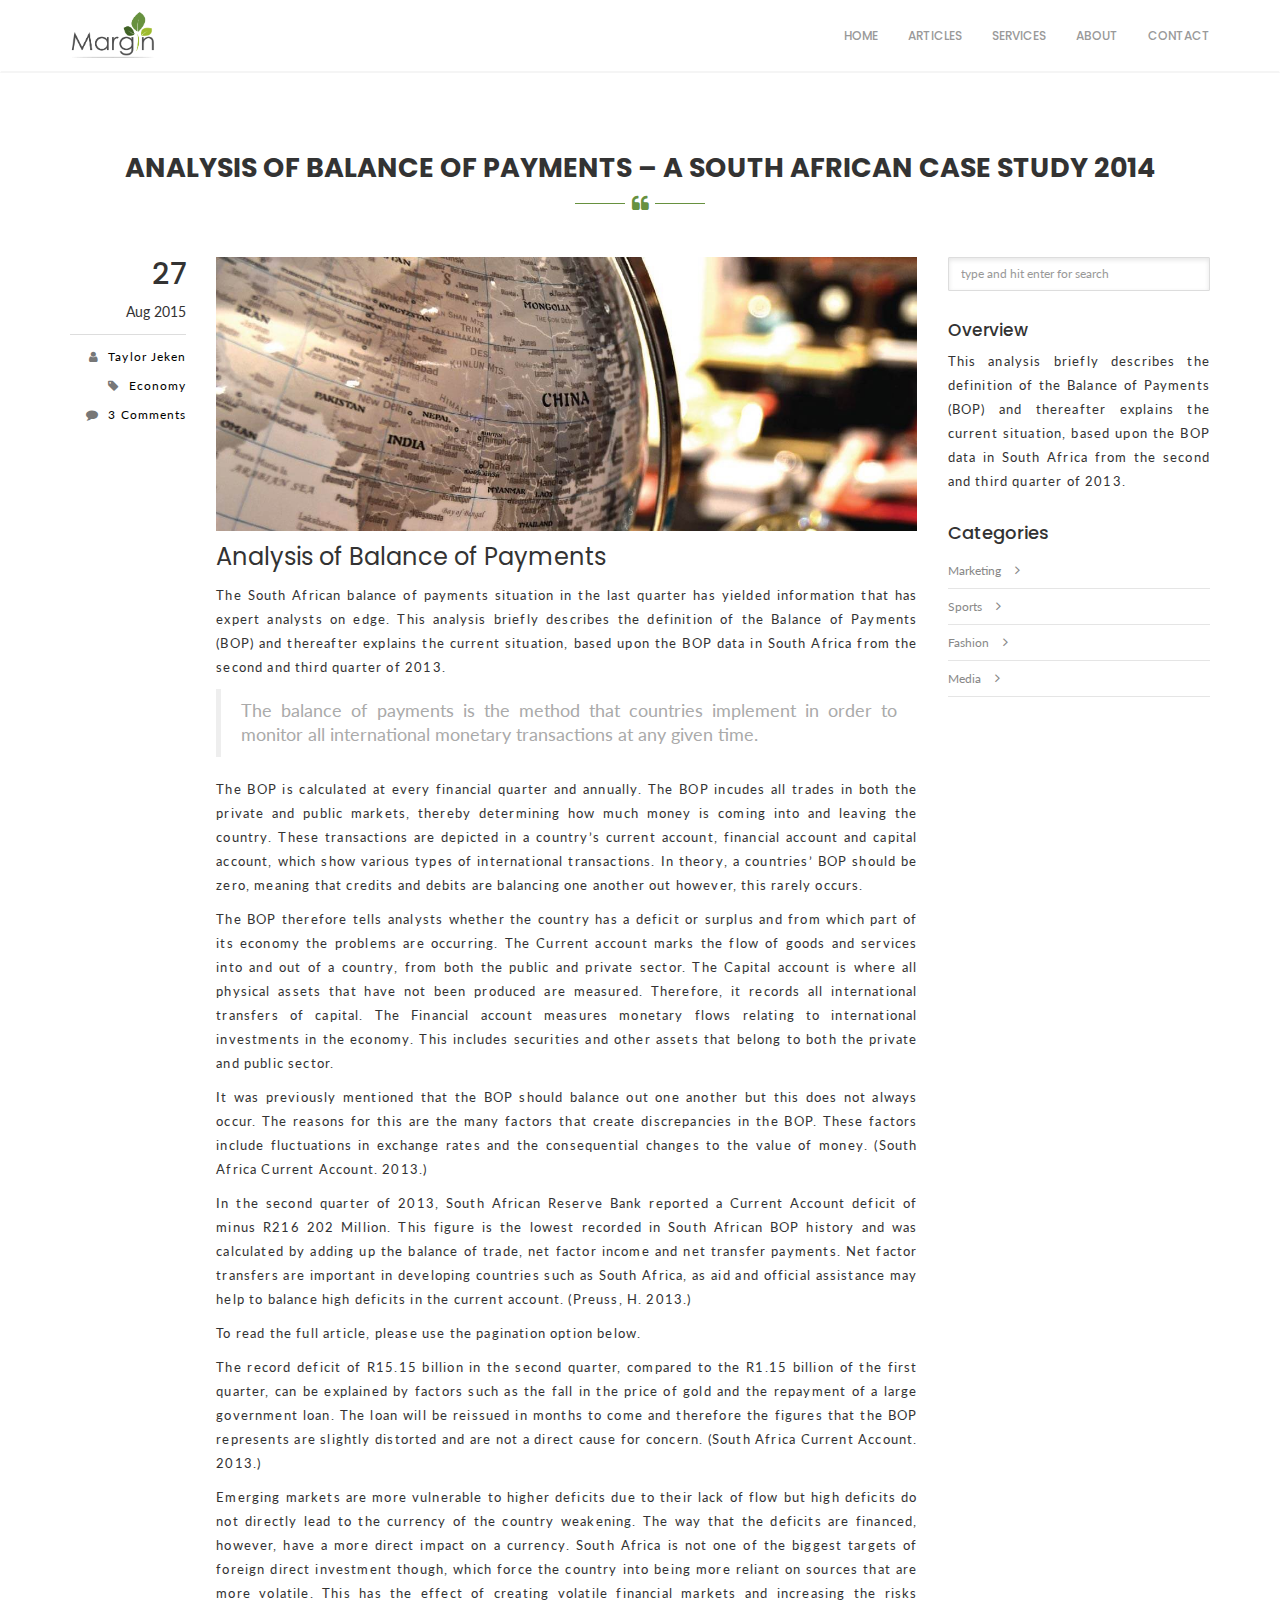
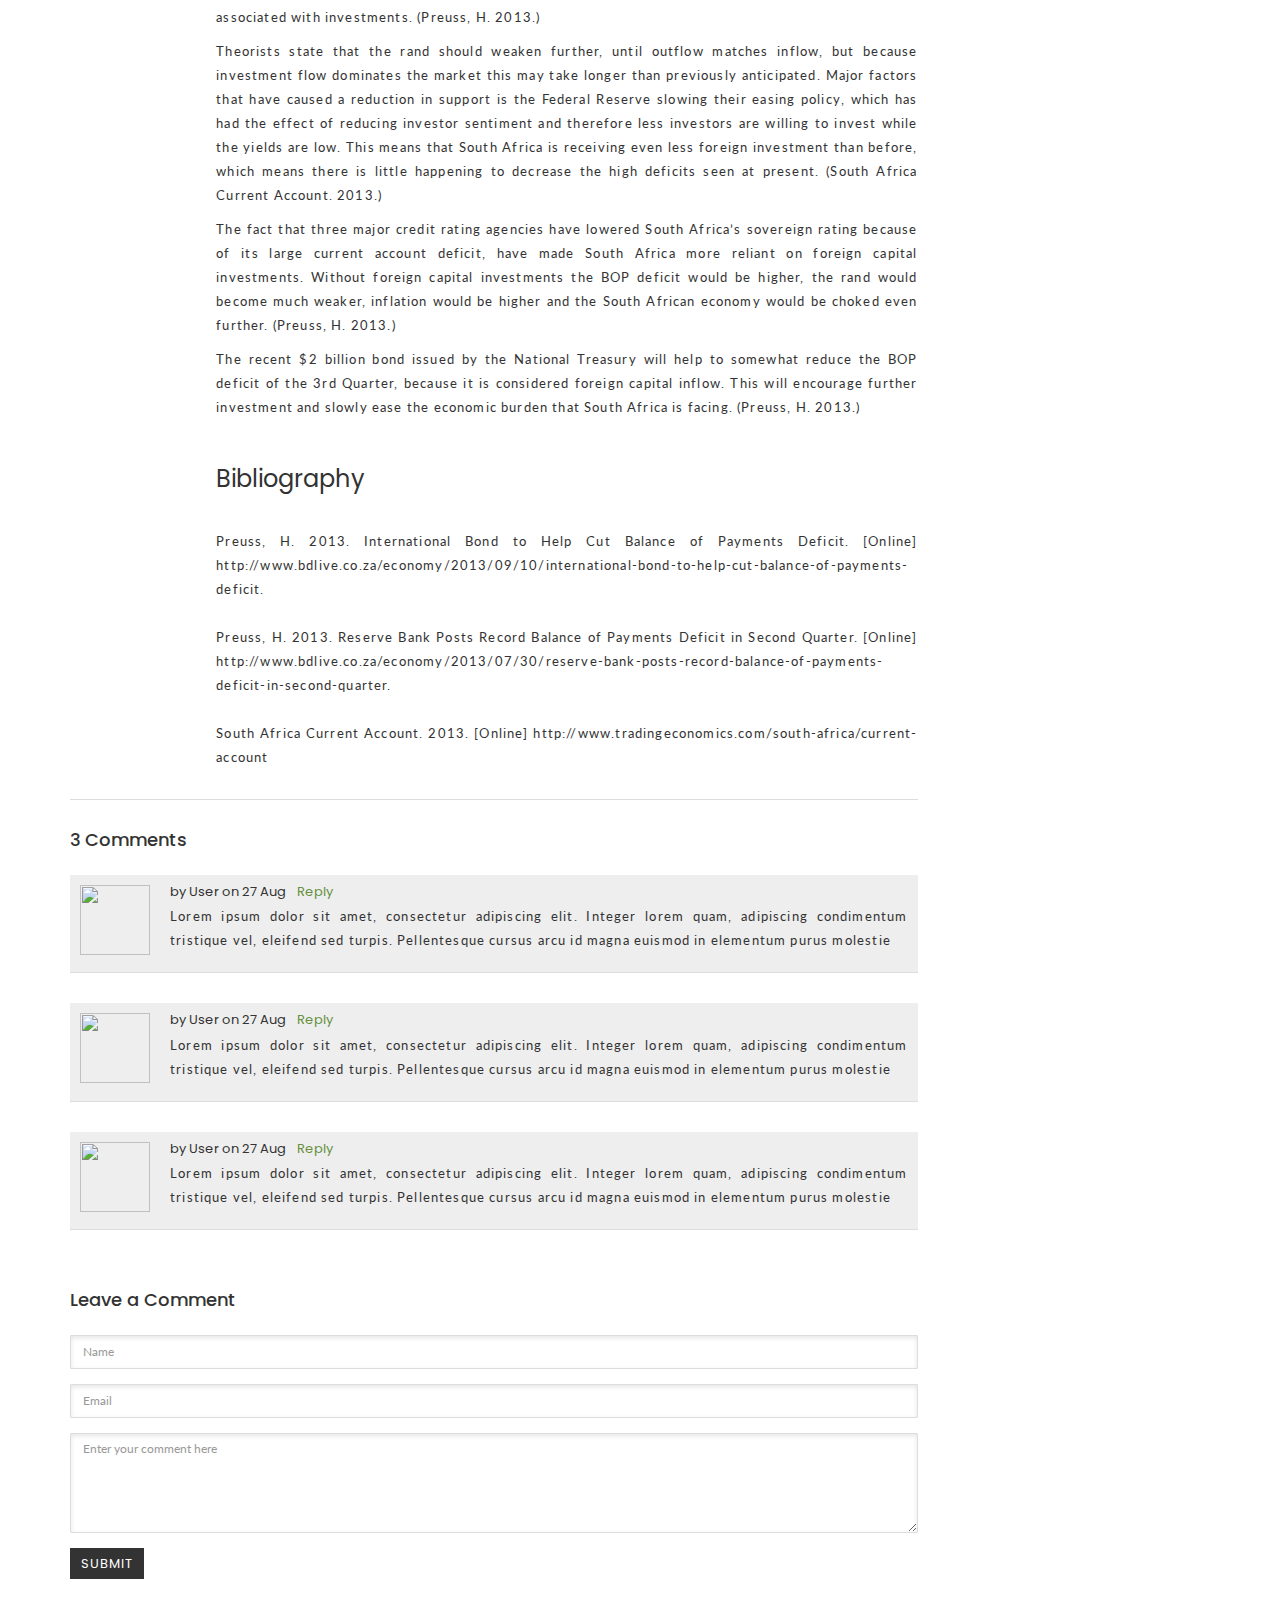
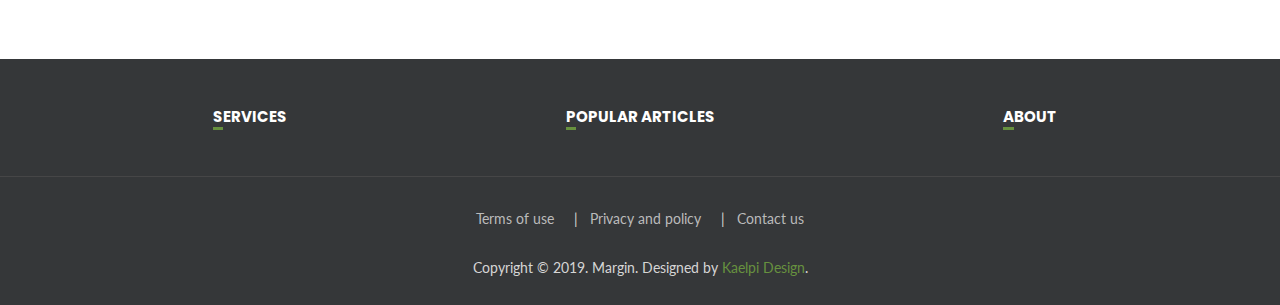
==== commit 81443702: "article upload" ====
--- a/article-1.html
+++ b/article-1.html
@@ -78,7 +78,7 @@
             <div class="row">
                 <div class="col-md-12">
                     <div class="center-heading text-center">
-                        <h2>Role of China as an Emerging Power in Africa</h2>
+                        <h2>Analysis of Balance of Payments – A South African Case Study 2014</h2>
                         <span class="icon"><i class="fa fa-quote-left"></i></span>
                     </div>
                     <!--center heading-->
@@ -103,7 +103,7 @@
                             <div class="col-sm-10">
                                 <div class="blog-post-info">
                                     <img src="img/blog-1.jpg" class="img-responsive" alt="">
-                                    <h3>China has become a major actor in the global economy</h3>
+                                    <h3>Analysis of Balance of Payments</h3>
                                     <ul class="list-inline xs-post-info visible-xs">
                                         <li><i class="fa fa-user"></i> <a href="#">Author</a></li>
                                         <li><i class="fa fa-tag"></i> <a href="#">Sports</a></li>
@@ -112,192 +112,120 @@
                                     <div>
                                         <div>
                                             <p>
-                                                China has become a major actor in the global economy as well as the most
-                                                prominent emerging power in Africa; however, its relationships with
-                                                African states have been met with an equal share of both praise and
-                                                animosity. An emerging power can be defined as a state that has become
-                                                more involved in global affairs, and more specifically, global economic
-                                                and political affairs, than it was in the past. Through a development of
-                                                political but primarily economic relations with a number of African
-                                                states, China as an emerging power in Africa, has played a much larger
-                                                role than other emerging powers through its efforts towards
-                                                infrastructural development, trade, policies and investments.
+                                                The South African balance of payments situation in the last quarter has
+                                                yielded information that has expert analysts on edge. This analysis
+                                                briefly describes the definition of the Balance of Payments (BOP) and
+                                                thereafter explains the current situation, based upon the BOP data in
+                                                South Africa from the second and third quarter of 2013.
                                             </p>
                                             <blockquote>
-                                                China has consolidated its role in Africa as a trading partner, advisor
-                                                and source of capital investment towards the promotion of
-                                                infrastructural development, peace and security in Africa. It has also
-                                                been criticised for exploiting African states through both political and
-                                                economic means, providing arms and military support to authoritarian
-                                                regimes, and misusing gained leverage in order to monopolize trade in
-                                                African natural resources.
+                                                The balance of payments is the method that countries implement in order
+                                                to monitor all international monetary transactions at any given time.
                                             </blockquote>
                                             <p>
-                                                This assignment is an analysis of China’s role as an emerging power in
-                                                Africa, in the global economy and its impact on African development.
-                                                This analysis will be accomplished by assessing the current and
-                                                predicted effects of China and Africa’s political and economic relations
-                                                by specifically looking at several African states, namely Mozambique,
-                                                the Sudan and Zimbabwe and how China influences and affects these
-                                                relationships by focusing on current issues facing bilateral relations
-                                                with each of these states, developmental efforts undertaken by China as
-                                                well as environmental degradation and social inequality caused, directly
-                                                and indirectly, by China in these states.
-                                            </p>
-                                            <p>
-                                                The role of China in Africa will be discussed, following an overview of
-                                                its relationship with each of the above-mentioned states. Thereafter,
-                                                the effect that these relationships have on China – African
-                                                International Political Economy (IPE) will be mentioned, and finally the
-                                                predicted outcome of current relations and recommendations towards a
-                                                solution to existing issues in African on China’s part.
-                                            </p>
-                                            <p>
-                                                China as an alternative to traditional Western powers in Africa has had
-                                                a great deal of success in its attempt to positively contribute to the
-                                                development of infrastructure, peace and security in African states.
-                                                This assignment, although briefly mentioning this, will instead focus on
-                                                the negative effects following China – African IPE. This serves to
-                                                highlight where the Sino – African relationship can improve, as well as
-                                                providing suggestions towards this end.
-                                            </p>
-                                            <p>
-                                                This is not to be perceived as a critical analysis on why China should
-                                                not become further involved with Africa but rather to help understand
-                                                that although these relations have had a generally positive effect on
-                                                African development, the negative aspects are just as significant and
-                                                therefore need to be studied further to establish the fact that in order
-                                                for China to continue a positive relationship with Africa it needs to
-                                                consider the negative effects that its actions have on environmental
-                                                degradation and social inequality in Africa.
+                                                The BOP is calculated at every financial quarter and annually. The BOP
+                                                incudes all trades in both the private and public markets, thereby
+                                                determining how much money is coming into and leaving the country. These
+                                                transactions are depicted in a country’s current account, financial
+                                                account and capital account, which show various types of international
+                                                transactions. In theory, a countries’ BOP should be zero, meaning that
+                                                credits and debits are balancing one another out however, this rarely
+                                                occurs.
+                                            </p>
+                                            <p>
+                                                The BOP therefore tells analysts whether the country has a deficit or
+                                                surplus and from which part of its economy the problems are occurring.
+                                                The Current account marks the flow of goods and services into and out of
+                                                a country, from both the public and private sector. The Capital account
+                                                is where all physical assets that have not been produced are measured.
+                                                Therefore, it records all international transfers of capital. The
+                                                Financial account measures monetary flows relating to international
+                                                investments in the economy. This includes securities and other assets
+                                                that belong to both the private and public sector.
+                                            </p>
+                                            <p>
+                                                It was previously mentioned that the BOP should balance out one another
+                                                but this does not always occur. The reasons for this are the many
+                                                factors that create discrepancies in the BOP. These factors include
+                                                fluctuations in exchange rates and the consequential changes to the
+                                                value of money. (South Africa Current Account. 2013.)
+                                            </p>
+                                            <p>
+                                                In the second quarter of 2013, South African Reserve Bank reported a
+                                                Current Account deficit of minus R216 202 Million. This figure is the
+                                                lowest recorded in South African BOP history and was calculated by
+                                                adding up the balance of trade, net factor income and net transfer
+                                                payments. Net factor transfers are important in developing countries
+                                                such as South Africa, as aid and official assistance may help to balance
+                                                high deficits in the current account. (Preuss, H. 2013.)
                                             </p>
                                             <p>To read the full article, please use the pagination option below.</p>
                                         </div>
 
                                         <div>
-                                            <h3>
-                                                The Role of China in Africa
-                                            </h3>
-                                            <p>
-                                                The constantly evolving role of China in Africa has been largely debated
-                                                by scholars, analysts and critics in recent years. China has played an
-                                                important role in many African states since the 1950s, as a partner
-                                                towards independence and an alternative to Western powers that have
-                                                historically colonized and exploited Africa for its labour, resources
-                                                and location.
-                                            </p>
-                                            <p>
-                                                This is not to say that China has not exploited its African
-                                                relationships for the purpose of securing natural resources, but rather
-                                                that it has had no prior history of colonization in Africa and is
-                                                therefore welcomed more openly by African states and their leaders than
-                                                traditional Western powers have been.
-                                            </p>
-                                            <p>
-                                                One of China’s important arguments in developing relationships with
-                                                African states is that they wish to consolidate South – South
-                                                cooperation between developing states, including those in Africa. The
-                                                South – South argument is based on a roughly geographic assumption that
-                                                states in the South were often previously colonized or placed at a
-                                                disadvantage by the powers of the West. China uses this argument in part
-                                                to consolidate partnerships between it and African states in order to
-                                                gain acceptance in Africa.
-                                            </p>
-                                            <p>
-                                                After it has gained the trust of an African state, China opens trade
-                                                negotiations in order to provide aid to these states in return for the
-                                                wealth of resources that they may possess. This is where much of China’s
-                                                existing criticisms are born, as China has demonstrated its ability to
-                                                achieve its national interests above all, shrewdly providing African
-                                                states with the manufactured goods and resources that they may require
-                                                in return for the resources that China requires.
-                                            </p>
-                                            <p>
-                                                China has taken numerous measures to ensure that it has become Africa’s
-                                                largest trading partner, it has provided FDI (Foreign Direct Investment)
-                                                into the infrastructural development of African states by building
-                                                railway lines, roads, renewable energy structures such as wind turbines,
-                                                factories and other structures that have helped Africa to develop beyond
-                                                what was previously thought possible.
-                                            </p>
-                                            <p>
-                                                Trade with China has allowed consumers and manufacturers to gain access
-                                                to products and machinery that was previously inaccessible to all but
-                                                the wealthy, which has in turned boosted African economic growth through
-                                                affordable imports and allowed domestic economic activity to boom by
-                                                providing businesses with affordable goods that are needed by consumers.
+                                            <p>
+                                                The record deficit of R15.15 billion in the second quarter, compared to
+                                                the R1.15 billion of the first quarter, can be explained by factors such
+                                                as the fall in the price of gold and the repayment of a large government
+                                                loan. The loan will be reissued in months to come and therefore the
+                                                figures that the BOP represents are slightly distorted and are not a
+                                                direct cause for concern. (South Africa Current Account. 2013.)
+                                            </p>
+                                            <p>
+                                                Emerging markets are more vulnerable to higher deficits due to their
+                                                lack of flow but high deficits do not directly lead to the currency of
+                                                the country weakening. The way that the deficits are financed, however,
+                                                have a more direct impact on a currency. South Africa is not one of the
+                                                biggest targets of foreign direct investment though, which force the
+                                                country into being more reliant on sources that are more volatile. This
+                                                has the effect of creating volatile financial markets and increasing the
+                                                risks associated with investments. (Preuss, H. 2013.)
+                                            </p>
+                                            <p>
+                                                Theorists state that the rand should weaken further, until outflow
+                                                matches inflow, but because investment flow dominates the market this
+                                                may take longer than previously anticipated. Major factors that have
+                                                caused a reduction in support is the Federal Reserve slowing their
+                                                easing policy, which has had the effect of reducing investor sentiment
+                                                and therefore less investors are willing to invest while the yields are
+                                                low. This means that South Africa is receiving even less foreign
+                                                investment than before, which means there is little happening to
+                                                decrease the high deficits seen at present. (South Africa Current
+                                                Account. 2013.)
+                                            </p>
+                                            <p>
+                                                The fact that three major credit rating agencies have lowered South
+                                                Africa’s sovereign rating because of its large current account deficit,
+                                                have made South Africa more reliant on foreign capital investments.
+                                                Without foreign capital investments the BOP deficit would be higher, the
+                                                rand would become much weaker, inflation would be higher and the South
+                                                African economy would be choked even further. (Preuss, H. 2013.)
+                                            </p>
+                                            <p>
+                                                The recent $2 billion bond issued by the National Treasury will help to
+                                                somewhat reduce the BOP deficit of the 3rd Quarter, because it is
+                                                considered foreign capital inflow. This will encourage further
+                                                investment and slowly ease the economic burden that South Africa is
+                                                facing. (Preuss, H. 2013.)
+                                            </p>
+                                            <br>
+                                            <h3>Bibliography</h3>
+                                            <br>
+                                            <p>
+                                                Preuss, H. 2013. International Bond to Help Cut Balance of Payments
+                                                Deficit. [Online]
+                                                http://www.bdlive.co.za/economy/2013/09/10/international-bond-to-help-cut-balance-of-payments-deficit.
+                                                <br>
+                                                <br>
+                                                Preuss, H. 2013. Reserve Bank Posts Record Balance of Payments Deficit
+                                                in Second Quarter. [Online]
+                                                http://www.bdlive.co.za/economy/2013/07/30/reserve-bank-posts-record-balance-of-payments-deficit-in-second-quarter.
+                                                <br>
+                                                <br>
+                                                South Africa Current Account. 2013. [Online]
+                                                http://www.tradingeconomics.com/south-africa/current-account
                                             </p>
                                         </div>
-
-                                        <div>
-                                            <p>
-                                                These are but a few examples of the benefits that China has had on the
-                                                African economy and African development. It is unfortunate then to
-                                                realise that not every trade agreement between China and Africa has been
-                                                as benevolent and beneficial as Africans would have hoped. Numerous
-                                                reports exist on the exploitation committed by China in order to gain
-                                                much needed African resources, the degree to which China will (often
-                                                illegally) go to gain an economic advantage in setting up its trade
-                                                agreements with African states.
-                                            </p>
-                                            <p>
-                                                These agreements often include the illicit trading of small arms and
-                                                light weapons, military training and support to African states that have
-                                                a history of committing human rights violations with these weapons,
-                                                China having traded weapons to African states under United Nations
-                                                Security Council (UNSC) arms embargoes, as well as selling weapons to
-                                                both sides of an armed struggle as seen in the Ethiopia – Eritrea
-                                                conflict among others. These weapons were allegedly traded for both the
-                                                purpose of gaining political leverage in African states and
-                                                subsequently, gaining access to a wealth of African natural resources,
-                                                later processed and exported to China to fuel its economic interests.
-                                            </p>
-                                            <p>
-                                                China hungrily acquires and utilizes African resources to power its
-                                                domestic economy and sustain its high levels of economic growth. Chinese
-                                                analysts realised that the environment in China would not be able to
-                                                sustain their levels of growth if they continued to pillage their
-                                                domestic resources in an attempt to grow as rapidly as they had been.
-                                                This is the primary reason for the development of Sino – African
-                                                relations, to fulfil its domestic requirements through trade and the
-                                                development of political and economic relations with African states.
-                                            </p>
-                                            <p>
-                                                These trade agreements often leave the African state at a disadvantage,
-                                                even if the ruling elites are satisfied by the outcome of the agreement,
-                                                it is usually China that leaves most satisfied. These agreements have
-                                                caused environmental concerns in certain states as well as having
-                                                increased social inequality in others, depending of the manner of
-                                                conduct China adopts, which of course differs between states. In
-                                                Mozambique, the Sudan and Zimbabwe are cases of both environmental
-                                                degradation and increased social inequality due to Chinese trade
-                                                agreements; these will be covered in separate sections, describing each
-                                                agreement, the effects and the consequences.
-                                            </p>
-                                        </div>
-                                    </div>
-                                    <div class="pagination">
-                                        <nav aria-label="Page navigation example">
-                                            <ul class="pagination pg-teal">
-                                                <li class="page-item"><a class="page-link">First</a></li>
-                                                <li class="page-item">
-                                                    <a class="page-link" aria-label="Previous">
-                                                        <span aria-hidden="true">&laquo;</span>
-                                                        <span class="sr-only">First</span>
-                                                    </a>
-                                                </li>
-                                                <li class="page-item active"><a class="page-link">I</a></li>
-                                                <li class="page-item"><a class="page-link">II</a></li>
-                                                <li class="page-item"><a class="page-link">III</a></li>
-                                                <li class="page-item">
-                                                    <a class="page-link" aria-label="Next">
-                                                        <span aria-hidden="true">&raquo;</span>
-                                                        <span class="sr-only">Next</span>
-                                                    </a>
-                                                </li>
-                                                <li class="page-item"><a class="page-link">Last</a></li>
-                                            </ul>
-                                        </nav>
                                     </div>
                                 </div>
                             </div>
@@ -371,9 +299,9 @@
                     <div class="post-sidebar-box">
                         <h4>Overview</h4>
                         <p>
-                            China has become a major actor in the global economy as well as the most prominent emerging
-                            power in Africa; however, its relationships with African states have been met with an equal
-                            share of both praise and animosity.
+                            This analysis briefly describes the definition of the Balance of Payments (BOP) and
+                            thereafter explains the current situation, based upon the BOP data in South Africa from the
+                            second and third quarter of 2013.
                         </p>
                     </div>
                     <div class="sidebar-box margin40">
@@ -400,7 +328,8 @@
                         <h3 class="widget-title">
                             <a href="index.html#services" class="widget-title">Services</a>
                         </h3>
-                    </div><!--footer-col-->
+                    </div>
+                    <!--footer-col-->
                 </div>
 
                 <div class="col-sm-4">
@@ -441,8 +370,9 @@
                 </div> -->
             </div>
         </div>
-    </footer><!--footer-->
-    
+    </footer>
+    <!--footer-->
+
     <div class="footer-btm">
         <ul class="footer-nav list-inline text-center">
             <li><a href="#">Terms of use</a></li>
@@ -450,9 +380,11 @@
             <li><a href="index.html#contact">Contact us</a></li>
         </ul>
         <div class="copyright text-center">
-            Copyright &copy; 2019. Margin. Designed by <a href="https://marlatarrant.github.io/Kaelpi-Design/" target="_blank">Kaelpi Design</a>.
+            Copyright &copy; 2019. Margin. Designed by <a href="https://marlatarrant.github.io/Kaelpi-Design/"
+                target="_blank">Kaelpi Design</a>.
         </div>
-    </div><!--footer-btm-->
+    </div>
+    <!--footer-btm-->
 
     <!--back to top-->
     <a href="#" class="scrollToTop"><i class="fa fa-angle-up"></i></a>
--- a/css/style.css
+++ b/css/style.css
@@ -21,6 +21,17 @@
     overflow-x: hidden;
     text-align: justify;
     text-justify: inter-word;
+}
+
+#particles-js {
+	position: absolute;
+	width: 100%;
+	height: 100%;
+	background-image: url("");
+	background-repeat: no-repeat;
+	background-size: cover;
+	background-position: 50% 50%;
+	filter: progid:DXImageTransform.Microsoft.gradient( startColorstr='#6819e8', endColorstr='#6980f2',GradientType=1 ); /* IE6-9 */
 }
 
 /*
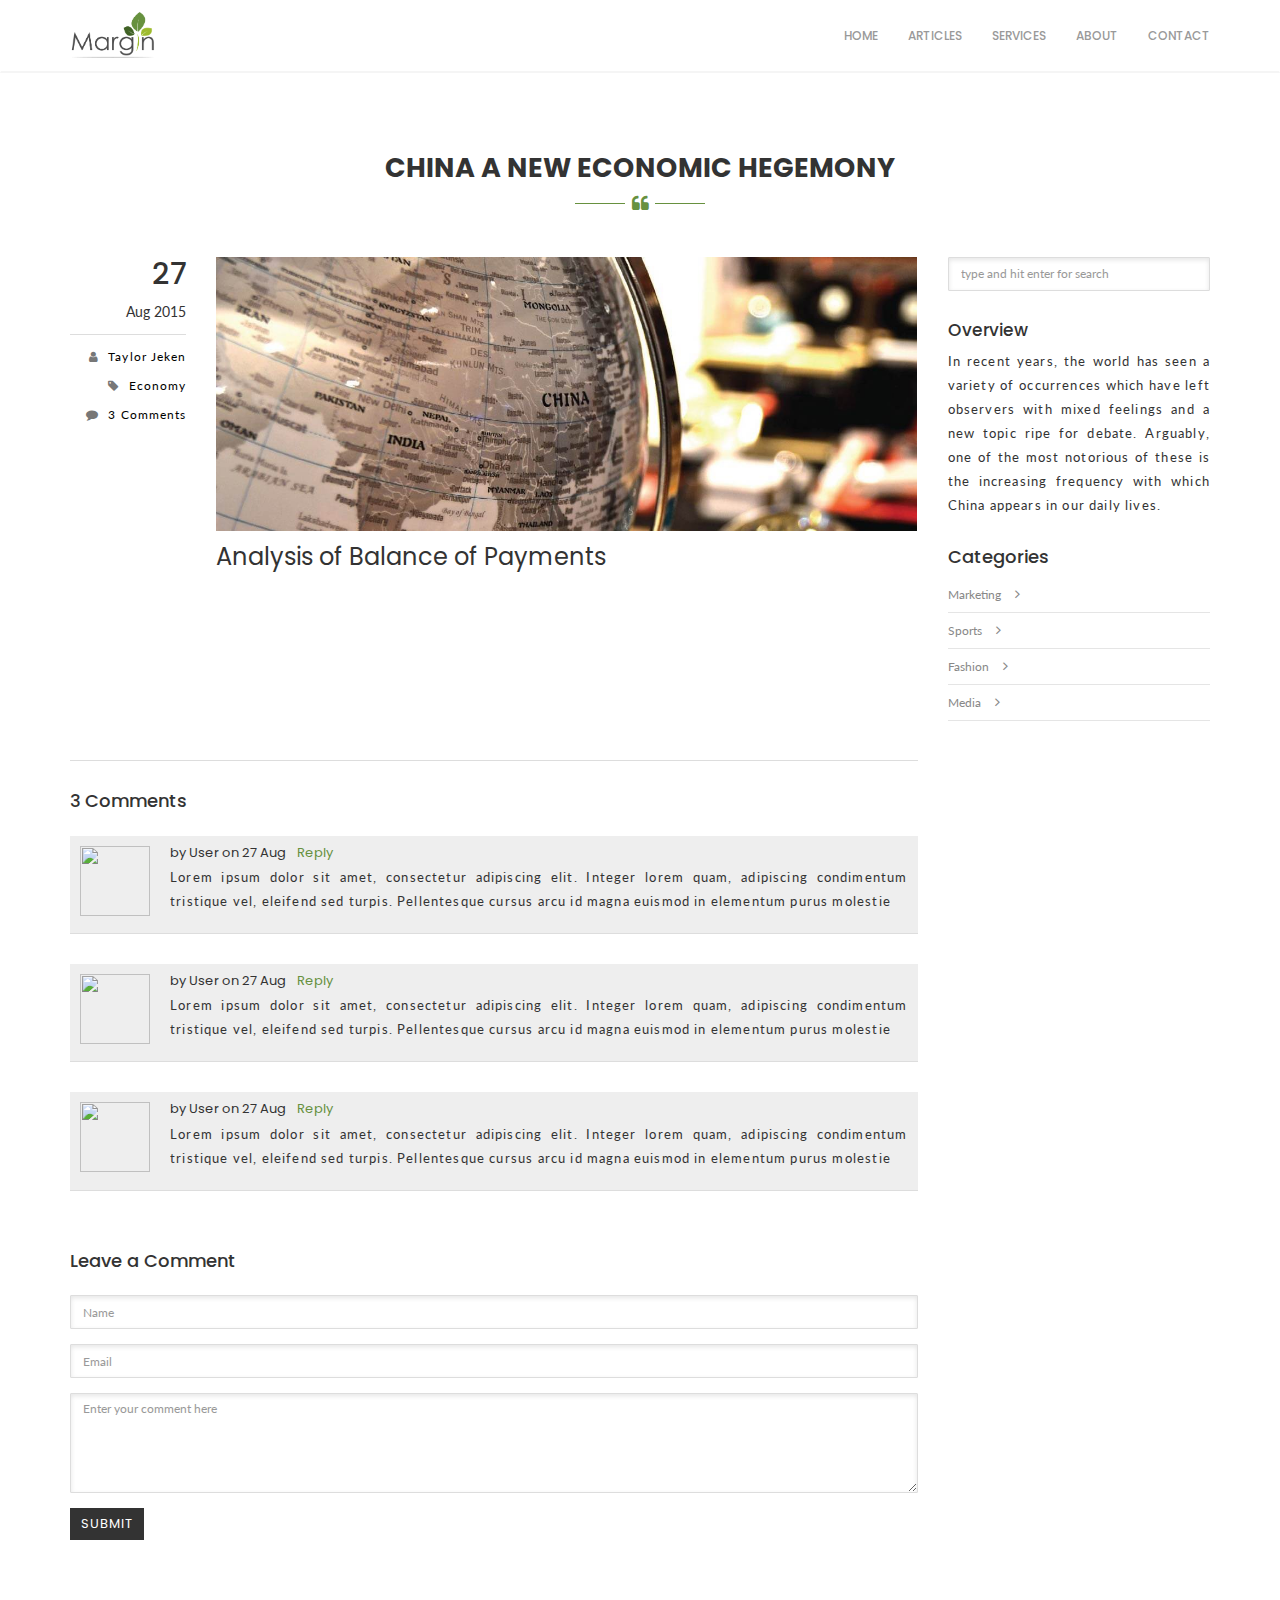
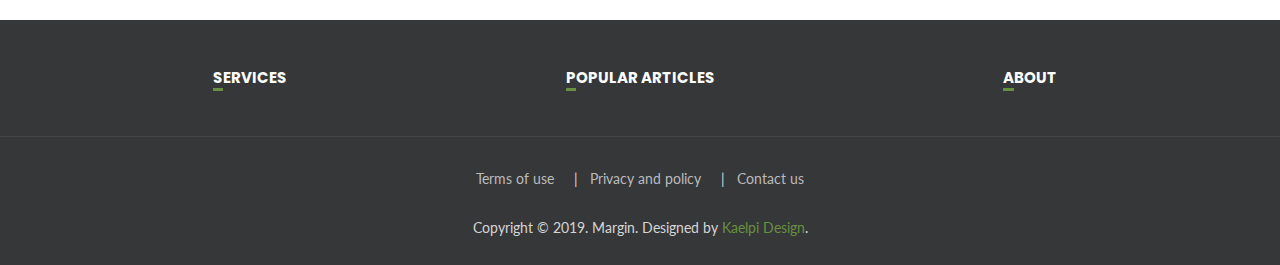
==== commit 976587cf: "services change" ====
--- a/article-1.html
+++ b/article-1.html
@@ -78,7 +78,7 @@
             <div class="row">
                 <div class="col-md-12">
                     <div class="center-heading text-center">
-                        <h2>Analysis of Balance of Payments – A South African Case Study 2014</h2>
+                        <h2>China a New Economic Hegemony</h2>
                         <span class="icon"><i class="fa fa-quote-left"></i></span>
                     </div>
                     <!--center heading-->
@@ -110,127 +110,36 @@
                                         <li><i class="fa fa-comment"></i> <a href="#">3 Comments</a></li>
                                     </ul>
                                     <div>
-                                        <div>
-                                            <p>
-                                                The South African balance of payments situation in the last quarter has
-                                                yielded information that has expert analysts on edge. This analysis
-                                                briefly describes the definition of the Balance of Payments (BOP) and
-                                                thereafter explains the current situation, based upon the BOP data in
-                                                South Africa from the second and third quarter of 2013.
-                                            </p>
-                                            <blockquote>
-                                                The balance of payments is the method that countries implement in order
-                                                to monitor all international monetary transactions at any given time.
-                                            </blockquote>
-                                            <p>
-                                                The BOP is calculated at every financial quarter and annually. The BOP
-                                                incudes all trades in both the private and public markets, thereby
-                                                determining how much money is coming into and leaving the country. These
-                                                transactions are depicted in a country’s current account, financial
-                                                account and capital account, which show various types of international
-                                                transactions. In theory, a countries’ BOP should be zero, meaning that
-                                                credits and debits are balancing one another out however, this rarely
-                                                occurs.
-                                            </p>
-                                            <p>
-                                                The BOP therefore tells analysts whether the country has a deficit or
-                                                surplus and from which part of its economy the problems are occurring.
-                                                The Current account marks the flow of goods and services into and out of
-                                                a country, from both the public and private sector. The Capital account
-                                                is where all physical assets that have not been produced are measured.
-                                                Therefore, it records all international transfers of capital. The
-                                                Financial account measures monetary flows relating to international
-                                                investments in the economy. This includes securities and other assets
-                                                that belong to both the private and public sector.
-                                            </p>
-                                            <p>
-                                                It was previously mentioned that the BOP should balance out one another
-                                                but this does not always occur. The reasons for this are the many
-                                                factors that create discrepancies in the BOP. These factors include
-                                                fluctuations in exchange rates and the consequential changes to the
-                                                value of money. (South Africa Current Account. 2013.)
-                                            </p>
-                                            <p>
-                                                In the second quarter of 2013, South African Reserve Bank reported a
-                                                Current Account deficit of minus R216 202 Million. This figure is the
-                                                lowest recorded in South African BOP history and was calculated by
-                                                adding up the balance of trade, net factor income and net transfer
-                                                payments. Net factor transfers are important in developing countries
-                                                such as South Africa, as aid and official assistance may help to balance
-                                                high deficits in the current account. (Preuss, H. 2013.)
-                                            </p>
-                                            <p>To read the full article, please use the pagination option below.</p>
-                                        </div>
-
-                                        <div>
-                                            <p>
-                                                The record deficit of R15.15 billion in the second quarter, compared to
-                                                the R1.15 billion of the first quarter, can be explained by factors such
-                                                as the fall in the price of gold and the repayment of a large government
-                                                loan. The loan will be reissued in months to come and therefore the
-                                                figures that the BOP represents are slightly distorted and are not a
-                                                direct cause for concern. (South Africa Current Account. 2013.)
-                                            </p>
-                                            <p>
-                                                Emerging markets are more vulnerable to higher deficits due to their
-                                                lack of flow but high deficits do not directly lead to the currency of
-                                                the country weakening. The way that the deficits are financed, however,
-                                                have a more direct impact on a currency. South Africa is not one of the
-                                                biggest targets of foreign direct investment though, which force the
-                                                country into being more reliant on sources that are more volatile. This
-                                                has the effect of creating volatile financial markets and increasing the
-                                                risks associated with investments. (Preuss, H. 2013.)
-                                            </p>
-                                            <p>
-                                                Theorists state that the rand should weaken further, until outflow
-                                                matches inflow, but because investment flow dominates the market this
-                                                may take longer than previously anticipated. Major factors that have
-                                                caused a reduction in support is the Federal Reserve slowing their
-                                                easing policy, which has had the effect of reducing investor sentiment
-                                                and therefore less investors are willing to invest while the yields are
-                                                low. This means that South Africa is receiving even less foreign
-                                                investment than before, which means there is little happening to
-                                                decrease the high deficits seen at present. (South Africa Current
-                                                Account. 2013.)
-                                            </p>
-                                            <p>
-                                                The fact that three major credit rating agencies have lowered South
-                                                Africa’s sovereign rating because of its large current account deficit,
-                                                have made South Africa more reliant on foreign capital investments.
-                                                Without foreign capital investments the BOP deficit would be higher, the
-                                                rand would become much weaker, inflation would be higher and the South
-                                                African economy would be choked even further. (Preuss, H. 2013.)
-                                            </p>
-                                            <p>
-                                                The recent $2 billion bond issued by the National Treasury will help to
-                                                somewhat reduce the BOP deficit of the 3rd Quarter, because it is
-                                                considered foreign capital inflow. This will encourage further
-                                                investment and slowly ease the economic burden that South Africa is
-                                                facing. (Preuss, H. 2013.)
-                                            </p>
-                                            <br>
-                                            <h3>Bibliography</h3>
-                                            <br>
-                                            <p>
-                                                Preuss, H. 2013. International Bond to Help Cut Balance of Payments
-                                                Deficit. [Online]
-                                                http://www.bdlive.co.za/economy/2013/09/10/international-bond-to-help-cut-balance-of-payments-deficit.
-                                                <br>
-                                                <br>
-                                                Preuss, H. 2013. Reserve Bank Posts Record Balance of Payments Deficit
-                                                in Second Quarter. [Online]
-                                                http://www.bdlive.co.za/economy/2013/07/30/reserve-bank-posts-record-balance-of-payments-deficit-in-second-quarter.
-                                                <br>
-                                                <br>
-                                                South Africa Current Account. 2013. [Online]
-                                                http://www.tradingeconomics.com/south-africa/current-account
-                                            </p>
-                                        </div>
+                                        <iframe id="readz" data-src="https://margineco.readz.com/Analysis-of-Balance-of-Payments---A-South-African-?reserve-desktop=1080" frameborder="0" style="width: 100%;"></iframe><script src="https://margineco.readz.com/js/embed.js"></script>
                                     </div>
                                 </div>
                             </div>
                         </div>
                     </div>
+
+                    <div id="disqus_thread"></div>
+                    <script>
+
+                    /**
+                    *  RECOMMENDED CONFIGURATION VARIABLES: EDIT AND UNCOMMENT THE SECTION BELOW TO INSERT DYNAMIC VALUES FROM YOUR PLATFORM OR CMS.
+                    *  LEARN WHY DEFINING THESE VARIABLES IS IMPORTANT: https://disqus.com/admin/universalcode/#configuration-variables*/
+                    
+                    var disqus_config = function () {
+                    this.page.url = PAGE_URL;  // Replace PAGE_URL with your page's canonical URL variable
+                    this.page.identifier = PAGE_IDENTIFIER; // Replace PAGE_IDENTIFIER with your page's unique identifier variable
+                    };
+                    
+                    (function() { // DON'T EDIT BELOW THIS LINE
+                    var d = document, s = d.createElement('script');
+                    s.src = 'https://margin.disqus.com/embed.js';
+                    s.setAttribute('data-timestamp', +new Date());
+                    (d.head || d.body).appendChild(s);
+                    })();
+
+                    </script>
+                    <noscript>Please enable JavaScript to view the <a href="https://disqus.com/?ref_noscript">comments powered by Disqus.</a></noscript>
+                                  
+
                     <!--blog post wrap-->
                     <div class="post-cmnt-wrap">
                         <h4>3 Comments</h4>
@@ -299,9 +208,9 @@
                     <div class="post-sidebar-box">
                         <h4>Overview</h4>
                         <p>
-                            This analysis briefly describes the definition of the Balance of Payments (BOP) and
-                            thereafter explains the current situation, based upon the BOP data in South Africa from the
-                            second and third quarter of 2013.
+                            In recent years, the world has seen a variety of occurrences which have left observers with
+                            mixed feelings and a new topic ripe for debate. Arguably, one of the most notorious of these
+                            is the increasing frequency with which China appears in our daily lives.
                         </p>
                     </div>
                     <div class="sidebar-box margin40">
